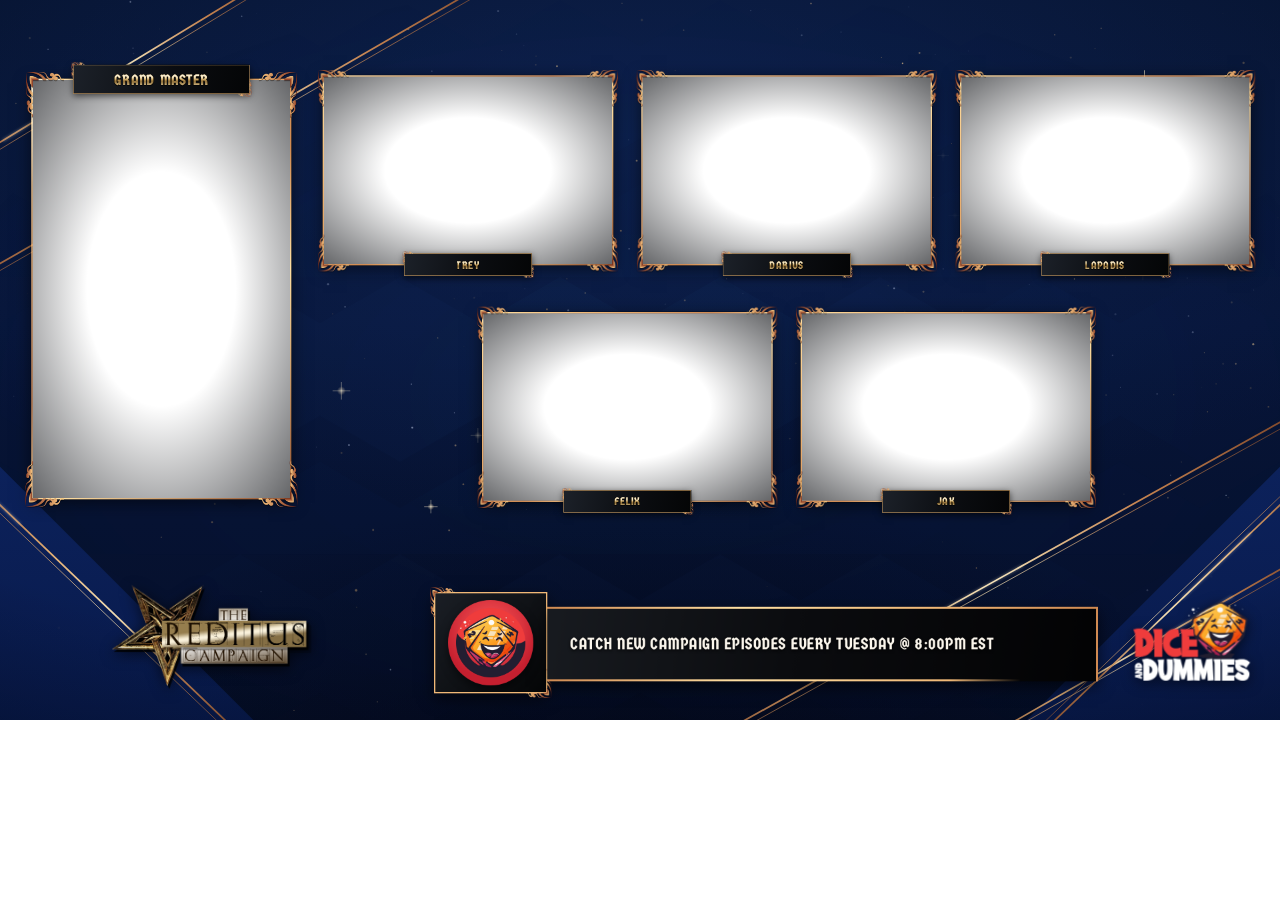
==== index.html @ fd45e717 "Add the Reditus live browser overlay All six stream screens (main, spotlight, battle map, GM, intro," ====
<!doctype html>
<html lang="en">
<head>
<meta charset="utf-8">
<title>Reditus Overlay</title>
<link rel="stylesheet" href="css/overlay.css">
</head>
<body>
<div id="stage"></div>
<script src="js/overlay.js"></script>
</body>
</html>
---- css/overlay.css ----
/* The Reditus Campaign — browser overlay */
@font-face { font-family: "Thailandesa"; src: local("Thailandesa"), url("../fonts/Thailandesa.ttf") format("truetype"), url("../fonts/Thailandesa.otf") format("opentype"); font-display: block; }
@font-face { font-family: "Germania One"; src: url("../fonts/germania-one-latin-400-normal.woff2") format("woff2"); font-display: block; }
@font-face { font-family: "Arimo"; src: url("../fonts/arimo-latin-400-normal.woff2") format("woff2"); font-weight: 400; }
@font-face { font-family: "Arimo"; src: url("../fonts/arimo-latin-700-normal.woff2") format("woff2"); font-weight: 700; }
@font-face { font-family: "Arimo"; src: url("../fonts/arimo-latin-700-italic.woff2") format("woff2"); font-weight: 700; font-style: italic; }

:root {
  --display: "Thailandesa", "Germania One", "Arimo", sans-serif;
  --gold-hi: #ffe0a3;
  --gold: #f0b877;
  --gold-mid: #d08a52;
  --gold-lo: #8e4d2c;
  --navy-0: #030a1f;
  --navy-1: #071433;
  --navy-2: #0d2152;
  --plate-a: #1c2129;
  --plate-b: #040506;
}

html, body { margin: 0; padding: 0; background: transparent; overflow: hidden; }
body { width: 100vw; height: 100vh; }

#stage {
  position: absolute; left: 0; top: 0;
  width: 1920px; height: 1080px;
  transform-origin: 0 0;
  overflow: hidden;
  font-family: var(--display);
  color: #fff;
}
.abs { position: absolute; }

/* ---------------- Background (everything outside the camera cutouts) ---------------- */
#bg { position: absolute; inset: 0; overflow: hidden; }
#bg .base {
  position: absolute; inset: 0;
  background:
    radial-gradient(120% 90% at 50% 18%, rgba(18, 42, 98, .55) 0%, rgba(8, 22, 58, .0) 60%),
    radial-gradient(70% 60% at 50% 110%, rgba(3, 8, 24, .9) 0%, rgba(3, 8, 24, 0) 70%),
    linear-gradient(180deg, #06132f 0%, #071538 45%, #050f2a 100%);
}
#bg .vignette {
  position: absolute; inset: 0;
  background: radial-gradient(130% 100% at 50% 40%, rgba(0,0,0,0) 55%, rgba(0, 3, 12, .65) 100%);
}
#bg svg, #bg canvas { position: absolute; left: 0; top: 0; width: 1920px; height: 1080px; }

/* ---------------- Frames ---------------- */
.frame { position: absolute; pointer-events: none; }
.frame .edge {
  position: absolute; inset: 0;
  border-style: solid; border-color: transparent;
  border-image: linear-gradient(135deg, var(--gold-hi) 0%, var(--gold) 22%, var(--gold-mid) 48%, var(--gold-hi) 66%, var(--gold-lo) 100%) 1;
  box-shadow: 0 0 0 1px rgba(0,0,0,.35), 0 6px 24px rgba(0,0,0,.55);
}
.frame .vig { position: absolute; }
.frame .art { position: absolute; background-size: cover; background-position: center 30%; }
.frame .corner { position: absolute; background-repeat: no-repeat; background-size: 100% 100%; filter: drop-shadow(0 1px 1px rgba(0,0,0,.6)); }
.frame .corner.tl { background-image: url("../assets/flourish-tl.png"); }
.frame .corner.tr { background-image: url("../assets/flourish-tl.png"); transform: scaleX(-1); }
.frame .corner.br { background-image: url("../assets/flourish-br.png"); }
.frame .corner.bl { background-image: url("../assets/flourish-br.png"); transform: scaleX(-1); }

/* light sweep that travels round the frame edge now and then */
.frame .shine {
  position: absolute; inset: 0; overflow: hidden;
  -webkit-mask: linear-gradient(#000 0 0) content-box exclude, linear-gradient(#000 0 0);
          mask: linear-gradient(#000 0 0) content-box exclude, linear-gradient(#000 0 0);
}
.frame .shine::after {
  content: ""; position: absolute; top: -50%; left: -60%; width: 40%; height: 200%;
  background: linear-gradient(90deg, rgba(255,255,255,0) 0%, rgba(255,248,225,.95) 50%, rgba(255,255,255,0) 100%);
  transform: rotate(25deg);
  animation: sweep var(--sweep-dur, 14s) var(--sweep-delay, 0s) infinite ease-in-out;
}
@keyframes sweep { 0% { left: -60%; } 18% { left: 130%; } 100% { left: 130%; } }

/* ---------------- Nameplates ---------------- */
.np {
  position: absolute; display: flex; align-items: center; justify-content: center;
  background: linear-gradient(100deg, var(--plate-a) 0%, #0b0d11 55%, var(--plate-b) 100%);
  box-shadow: inset 0 0 0 1px rgba(193, 150, 92, .85), 0 3px 10px rgba(0,0,0,.6);
  white-space: nowrap;
}
.np .corner { position: absolute; background-repeat: no-repeat; background-size: 100% 100%; }
.np .corner.tl { background-image: url("../assets/flourish-tl.png"); }
.np .corner.br { background-image: url("../assets/flourish-br.png"); }
.gold-text {
  background: linear-gradient(180deg, #fffaf0 0%, #f6e6bf 38%, #c9a35e 52%, #8b6a35 62%, #e8d4a2 100%);
  -webkit-background-clip: text; background-clip: text; color: transparent;
  filter: drop-shadow(0 0 .6px #3b2a0c) drop-shadow(0 0 .6px #3b2a0c) drop-shadow(0 1px 1px rgba(0,0,0,.8));
}
.np .label { font-family: var(--display); letter-spacing: .04em; line-height: 1; padding-top: .06em; }

/* ---------------- Logos ---------------- */
.logo { position: absolute; background-size: contain; background-repeat: no-repeat; background-position: center; }
.logo.reditus { background-image: url("../assets/logos/reditus-horizontal.png"); filter: drop-shadow(0 4px 10px rgba(0,0,0,.6)); }
.logo.dd { background-image: url("../assets/logos/dice-dummies.png"); filter: drop-shadow(0 4px 10px rgba(0,0,0,.6)); }
.logo.float { animation: floaty 7s ease-in-out infinite; }
@keyframes floaty { 0%,100% { transform: translateY(0); } 50% { transform: translateY(-5px); } }

/* ---------------- Ticker ---------------- */
#ticker { position: absolute; left: 645px; top: 878px; width: 1003px; height: 170px; }
#ticker .bar {
  position: absolute; left: 176px; top: 32px; width: 826px; height: 112px; overflow: hidden;
  background: linear-gradient(100deg, #181b20 0%, #0b0c0f 45%, #030304 100%);
  box-shadow: 0 8px 22px rgba(0,0,0,.6);
}
#ticker .bar::before { /* gold top rule + right edge */
  content: ""; position: absolute; inset: 0;
  border-top: 3px solid; border-right: 3px solid;
  border-image: linear-gradient(90deg, var(--gold-mid), var(--gold-hi) 35%, var(--gold) 70%, var(--gold-mid)) 1;
  pointer-events: none; z-index: 3;
}
#ticker .bar::after { /* bottom underline that fades out before the end, like the original */
  content: ""; position: absolute; left: 0; bottom: 0; height: 3px; width: 86%;
  background: linear-gradient(90deg, var(--gold-mid), var(--gold-hi) 40%, var(--gold) 85%, rgba(240,184,119,0));
  z-index: 3;
}
#ticker .bar .gleam {
  position: absolute; top: 0; left: -30%; width: 22%; height: 100%; z-index: 2; pointer-events: none;
  background: linear-gradient(100deg, rgba(255,255,255,0) 0%, rgba(255,236,190,.16) 50%, rgba(255,255,255,0) 100%);
  opacity: 0;
}
#ticker .bar .gleam.go { animation: gleam 1.1s ease-out; }
@keyframes gleam { 0% { left: -30%; opacity: 1; } 100% { left: 120%; opacity: 1; } }

#ticker .box {
  position: absolute; left: 6px; top: 10px; width: 170px; height: 152px; overflow: visible;
  background: linear-gradient(135deg, #1b1f26 0%, #050607 100%);
  box-shadow: inset 0 0 0 2px var(--gold), 0 8px 22px rgba(0,0,0,.6);
  perspective: 600px;
}
#ticker .box .corner { position: absolute; background-repeat: no-repeat; background-size: 100% 100%; z-index: 4; }
#ticker .box .corner.tl { background-image: url("../assets/flourish-tl.png"); }
#ticker .box .corner.br { background-image: url("../assets/flourish-br.png"); }
#ticker .box .face { position: absolute; inset: 2px; overflow: hidden; }

.slide { position: absolute; inset: 0; display: flex; align-items: center; }
.slide.enter { animation: slideIn .7s cubic-bezier(.2,.8,.2,1) both; }
.slide.leave { animation: slideOut .5s cubic-bezier(.6,0,.8,.2) both; }
@keyframes slideIn  { from { transform: translateY(70%); opacity: 0; filter: blur(3px); } to { transform: none; opacity: 1; filter: none; } }
@keyframes slideOut { from { transform: none; opacity: 1; } to { transform: translateY(-60%); opacity: 0; filter: blur(3px); } }
.face .slide.enter { animation: flipIn .7s cubic-bezier(.2,.8,.2,1) both; }
.face .slide.leave { animation: flipOut .45s ease-in both; }
@keyframes flipIn  { from { transform: rotateY(-90deg); opacity: 0; } to { transform: none; opacity: 1; } }
@keyframes flipOut { from { transform: none; opacity: 1; } to { transform: rotateY(90deg); opacity: 0; } }

.cta-text {
  padding: 0 34px; font-size: 27px; line-height: 1.15; letter-spacing: .02em; color: #fbf6ec;
  text-shadow: 0 2px 4px rgba(0,0,0,.8); white-space: nowrap;
}
.cta-icon { position: absolute; left: 50%; top: 50%; width: 128px; height: 128px; margin: -64px 0 0 -64px; border-radius: 50%; display: flex; align-items: center; justify-content: center; box-shadow: 0 6px 14px rgba(0,0,0,.5); }
.cta-icon svg { width: 58%; height: 58%; filter: drop-shadow(0 2px 2px rgba(0,0,0,.25)); }
.cta-icon.img { border-radius: 0; box-shadow: none; background-size: contain; background-repeat: no-repeat; background-position: center; }
.cta-icon.emblem { background: radial-gradient(circle at 50% 35%, #ff5b5b, #c51f2f 70%); overflow: hidden; }
.cta-icon.emblem i { position: absolute; inset: 9%; background: url("../assets/logos/dd-emblem.png") center/contain no-repeat; }

.portrait { position: absolute; inset: 0; background-size: cover; background-position: center 25%; }
.portrait::after { content: ""; position: absolute; inset: 0; background: radial-gradient(120% 90% at 50% 30%, rgba(0,0,0,0) 55%, rgba(0,0,0,.55) 100%); }

.badges { position: absolute; left: -12px; bottom: -16px; display: flex; gap: 2px; z-index: 5; }
.badge { position: relative; width: 62px; height: 66px; }
.badge svg { position: absolute; inset: 0; width: 100%; height: 100%; }
.badge b { position: absolute; inset: 0; display: flex; align-items: center; justify-content: center; font-weight: normal; font-size: 30px; color: #fff; padding-top: 4px;
  text-shadow: 0 0 2px rgba(0,0,0,.9), 0 2px 3px rgba(0,0,0,.6); -webkit-text-stroke: 1.2px rgba(10, 20, 60, .85); paint-order: stroke fill; }
.badge.hp b { -webkit-text-stroke-color: rgba(90, 0, 0, .85); }

.char { justify-content: space-between; padding: 0 22px 0 26px; width: 100%; box-sizing: border-box; }
.char .who { display: flex; flex-direction: column; align-items: center; min-width: 290px; max-width: 330px; }
.char .who .nm { font-size: 34px; line-height: 1.02; color: #fff; text-shadow: 0 2px 4px rgba(0,0,0,.8); white-space: nowrap; }
.char .who .sub { font-size: 21px; color: #c9a86a; margin-top: 4px; white-space: nowrap; letter-spacing: .02em; }
.dice { display: flex; gap: 12px; }
.die { display: flex; flex-direction: column; align-items: center; width: 64px; }
.die .g { position: relative; width: 64px; height: 64px; }
.die .g svg { position: absolute; inset: 0; width: 100%; height: 100%; overflow: visible; }
.die .g b { position: absolute; inset: 0; display: flex; align-items: center; justify-content: center; font-weight: normal; font-size: 31px; padding-top: 3px; color: #fff;
  text-shadow: 0 0 6px rgba(120, 200, 255, .9), 0 1px 2px rgba(0,0,0,.9); -webkit-text-stroke: 1px rgba(6, 22, 90, .9); paint-order: stroke fill; }
.die .g.tri b { padding-top: 14px; font-size: 27px; }
.die .lb { font-size: 17px; color: #c9a86a; margin-top: 3px; letter-spacing: .04em; }

/* ---------------- Intro ---------------- */
.intro-logo { position: absolute; left: 50%; top: 50%; width: 760px; height: 700px; margin: -390px 0 0 -380px; background: url("../assets/logos/reditus-stacked.png") center/contain no-repeat; filter: drop-shadow(0 18px 40px rgba(0,0,0,.65)); animation: breathe 9s ease-in-out infinite; }
.intro-logo::after { content: ""; position: absolute; inset: 0; -webkit-mask: url("../assets/logos/reditus-stacked.png") center/contain no-repeat; mask: url("../assets/logos/reditus-stacked.png") center/contain no-repeat;
  background: linear-gradient(110deg, rgba(255,255,255,0) 40%, rgba(255,250,230,.55) 50%, rgba(255,255,255,0) 60%) no-repeat; background-size: 300% 100%; animation: logoShine 7s ease-in-out infinite; }
@keyframes logoShine { 0% { background-position: 120% 0; } 35%,100% { background-position: -20% 0; } }
@keyframes breathe { 0%,100% { transform: scale(1); } 50% { transform: scale(1.015); } }
.intro-ep { position: absolute; left: 62px; bottom: 56px; font-family: var(--display); font-size: 46px; letter-spacing: .08em; color: #f4f1ea; text-shadow: 0 3px 10px rgba(0,0,0,.8); }
.intro-sub { position: absolute; left: 0; right: 0; bottom: 120px; text-align: center; font-size: 30px; letter-spacing: .12em; }

/* ---------------- Guides (setup helper for the DM) ---------------- */
.guide { position: absolute; outline: 3px dashed #34f5ff; outline-offset: -3px; background: rgba(52, 245, 255, .10); display: flex; flex-direction: column; align-items: center; justify-content: center; font-family: Arimo, sans-serif; color: #fff; text-shadow: 0 1px 3px #000, 0 0 2px #000; z-index: 50; }
.guide .t { font-weight: 700; font-size: 26px; letter-spacing: .04em; }
.guide .c { font-size: 18px; margin-top: 6px; opacity: .95; }
.guide.small .t { font-size: 16px; } .guide.small .c { font-size: 13px; }
.guide-banner { position: absolute; left: 50%; top: 8px; transform: translateX(-50%); z-index: 60; background: rgba(0,0,0,.8); color: #34f5ff; font: 700 18px Arimo, sans-serif; padding: 8px 16px; border: 1px solid #34f5ff; white-space: nowrap; }

/* fake cams for ?preview */
.fakecam { position: absolute; background-size: cover; background-position: center 30%; }
.fakecam.map { background: repeating-linear-gradient(45deg, #2b2f26 0 40px, #33382c 40px 80px); }
.fakecam.map::after { content: "BATTLE MAP"; position: absolute; inset: 0; display: flex; align-items: center; justify-content: center; font: 700 48px Arimo; color: rgba(255,255,255,.25); }

/* fallback font (until Thailandesa.ttf is dropped into /fonts) reads closer to the original in capitals */
#stage.no-thai .np .label, #stage.no-thai .cta-text, #stage.no-thai .char .nm, #stage.no-thai .char .sub, #stage.no-thai .die .lb { text-transform: uppercase; }
#stage.no-thai .cta-text { font-size: 25px; }

/* ---------------- Ticker unit (box + bar travel together) ---------------- */
#ticker { overflow: visible; }
#ticker .unit { position: absolute; inset: 0; will-change: transform, opacity; }

/* ---------------- Break screen: collage + plucked photo ---------------- */
.brk-bg { position: absolute; inset: -40px; background-size: cover; background-position: center; filter: blur(6px) brightness(.45) saturate(1.1); }
.brk-scene { position: absolute; inset: 0; perspective: 1600px; perspective-origin: 50% 50%; overflow: hidden; }
.brk-world { position: absolute; inset: 0; transform-style: preserve-3d; will-change: transform; }
.brk-tile { position: absolute; left: 0; top: 0; transform-origin: 50% 50%; transform-style: preserve-3d; transition: transform 1.6s cubic-bezier(.25,.8,.25,1), filter 1.6s ease; will-change: transform; filter: brightness(.8) saturate(.92); }
.brk-float { position: absolute; inset: 0; transform-style: preserve-3d; animation: brkIdle 12s ease-in-out infinite; }
@keyframes brkIdle {
  0%, 100% { transform: translate3d(0, 0, 0) rotateZ(0deg); }
  33% { transform: translate3d(8px, -14px, 30px) rotateZ(.7deg); }
  66% { transform: translate3d(-10px, 6px, -20px) rotateZ(-.6deg); }
}
.brk-photo {
  position: absolute; inset: 0; background-size: cover; background-position: center 30%; background-color: #0b1530;
  box-shadow: 0 0 0 5px #f3ead6, 0 0 0 6px rgba(120, 90, 40, .55), 0 14px 30px rgba(0,0,0,.6);
  transition: box-shadow 1.6s ease; backface-visibility: hidden;
}
.brk-tile.lifted { filter: none; }
.brk-tile.lifted .brk-photo { box-shadow: 0 0 0 4px #f3ead6, 0 0 0 5px rgba(233, 185, 121, .9), 0 30px 70px rgba(0,0,0,.8), 0 0 60px rgba(255, 214, 150, .18); }
.brk-dim { position: absolute; left: -50%; top: -50%; width: 200%; height: 200%; transform: translateZ(260px); pointer-events: none;
  background: radial-gradient(40% 40% at 50% 50%, rgba(3,8,24,.2), rgba(3,8,24,.72)); opacity: 0; transition: opacity 1.6s ease; }
.brk-dim.on { opacity: 1; }
.brk-banner { position: absolute; left: 90px; top: 870px; width: 760px; height: 110px; z-index: 200; filter: drop-shadow(0 10px 18px rgba(0,0,0,.7)); animation: floaty 7s ease-in-out infinite; }
.brk-banner svg { position: absolute; inset: 0; width: 100%; height: 100%; }
.brk-banner span { position: absolute; left: 88px; right: 88px; top: 28px; height: 54px; display: flex; align-items: center; justify-content: center;
  font-family: var(--display); font-size: 40px; color: #2b1a05; letter-spacing: .04em; text-shadow: 0 1px 0 rgba(255,240,200,.6); white-space: nowrap; }
#stage.no-thai .brk-banner span { text-transform: uppercase; }
@media (prefers-reduced-motion: reduce) { .brk-tile { transition-duration: .01s; } .brk-float { animation: none; } }

/* nameplate under the plucked photo (lives inside the photo's 3D layer, counter-scaled by --inv) */
.brk-plate {
  position: absolute; left: 50%; top: 100%; z-index: 5; width: max-content; min-width: 300px; max-width: 760px;
  padding: 12px 40px 13px; text-align: center; box-sizing: border-box;
  transform-origin: 50% 0; transform: translate(-50%, 0) scale(var(--inv)) translateY(46px); opacity: 0;
  transition: opacity .7s ease, transform .9s cubic-bezier(.2,.8,.2,1);
  background: linear-gradient(100deg, var(--plate-a) 0%, #0b0d11 55%, var(--plate-b) 100%);
  box-shadow: inset 0 0 0 1.5px rgba(214, 166, 100, .95), 0 12px 30px rgba(0,0,0,.7);
}
.brk-plate.on { opacity: 1; transform: translate(-50%, 0) scale(var(--inv)) translateY(26px); }
.brk-plate .corner { position: absolute; background-repeat: no-repeat; background-size: 100% 100%; }
.brk-plate .corner.tl { background-image: url("../assets/flourish-tl.png"); }
.brk-plate .corner.br { background-image: url("../assets/flourish-br.png"); }
.brk-plate .pt { font-family: var(--display); font-size: 46px; line-height: 1.05; letter-spacing: .04em; white-space: nowrap; }
.brk-plate .ps { font-family: Arimo, sans-serif; font-style: italic; font-weight: 400; font-size: 20px; color: #e6dcc4; margin-top: 6px; line-height: 1.3; max-width: 680px; white-space: normal; }
#stage.no-thai .brk-plate .pt { text-transform: uppercase; }
.brk-world { transition: opacity 2s ease; }
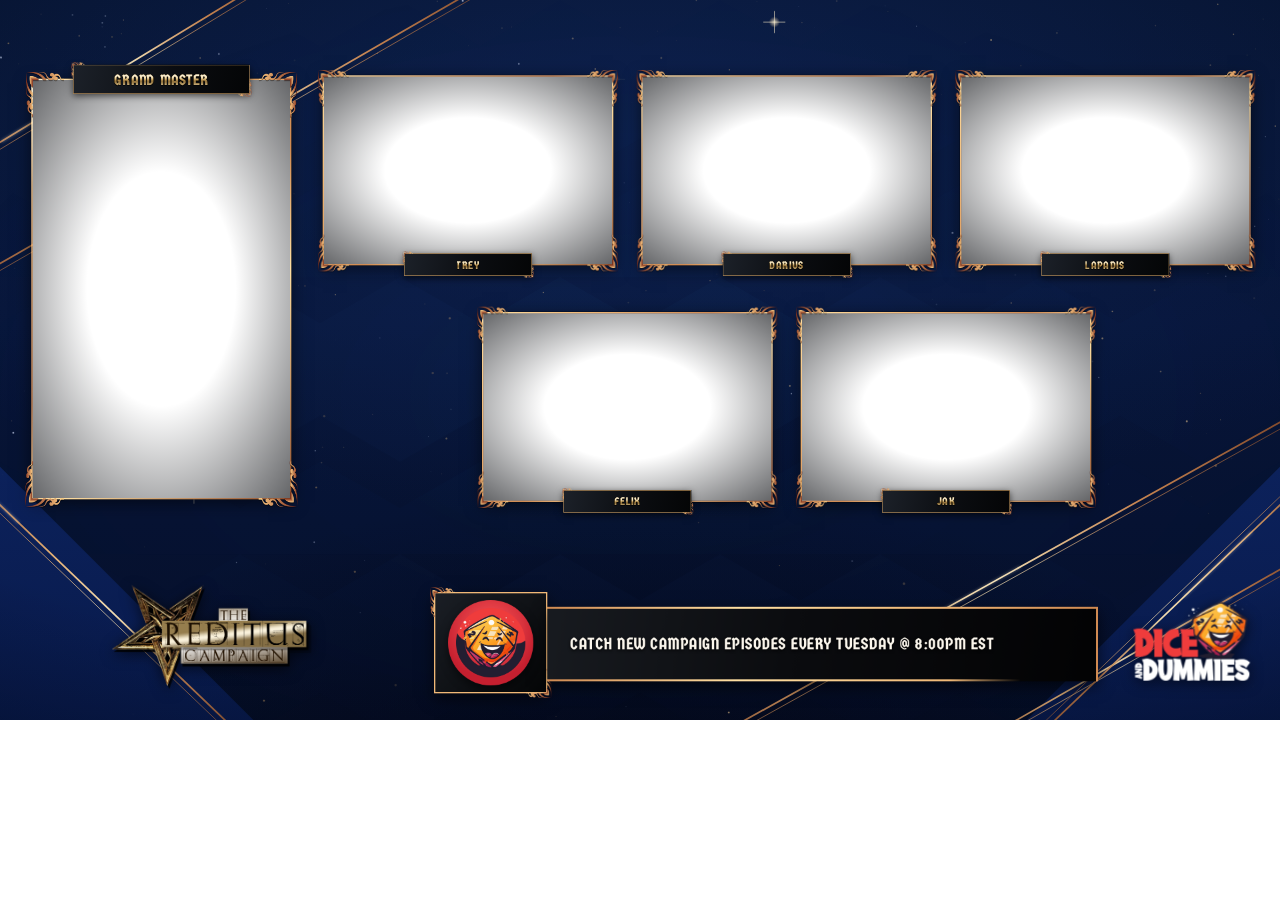
==== commit caebbc66: "Always load the newest overlay code index.html adds a timestamp to the CSS and JS links, and the con" ====
--- a/index.html
+++ b/index.html
@@ -3,10 +3,14 @@
 <head>
 <meta charset="utf-8">
 <title>Reditus Overlay</title>
-<link rel="stylesheet" href="css/overlay.css">
+<script>
+  // always load the newest code (GitHub Pages lets browsers cache files for 10 minutes)
+  var V = Date.now();
+  document.write('<link rel="stylesheet" href="css/overlay.css?v=' + V + '">');
+</script>
 </head>
 <body>
 <div id="stage"></div>
-<script src="js/overlay.js"></script>
+<script>document.write('<script src="js/overlay.js?v=' + V + '"><\/script>');</script>
 </body>
 </html>
--- a/css/overlay.css
+++ b/css/overlay.css
@@ -254,3 +254,17 @@
 .brk-plate .ps { font-family: Arimo, sans-serif; font-style: italic; font-weight: 400; font-size: 20px; color: #e6dcc4; margin-top: 6px; line-height: 1.3; max-width: 680px; white-space: normal; }
 #stage.no-thai .brk-plate .pt { text-transform: uppercase; }
 .brk-world { transition: opacity 2s ease; }
+
+/* animated stat-card portrait (crops the waist-up loop to head and shoulders) */
+.portrait.vid { overflow: hidden; }
+.portrait.vid video { position: absolute; left: 50%; top: 0; height: 100%; transform-origin: 50% 8%;
+  transform: translateX(-50%) scale(1.75); transition: transform 2.4s cubic-bezier(.33,.0,.2,1), filter 1.6s ease; }
+.portrait.vid.intro video { transform: translateX(-50%) scale(1); filter: brightness(1.25) saturate(1.1); transition: none; }
+.portrait.vid .sweep { position: absolute; inset: 0; z-index: 2; pointer-events: none; overflow: hidden; }
+.portrait.vid .sweep::before { content: ""; position: absolute; top: -20%; left: -80%; width: 55%; height: 140%; transform: rotate(18deg);
+  background: linear-gradient(90deg, rgba(255,230,170,0), rgba(255,236,190,.55), rgba(255,230,170,0)); animation: cardSweep 1.6s .75s ease-out both; }
+@keyframes cardSweep { from { left: -80%; } to { left: 150%; } }
+.portrait.vid::after { z-index: 3; }
+
+/* bottom OBS layer */
+.under-slot { position: absolute; object-fit: cover; object-position: center 30%; background: #050c22; }
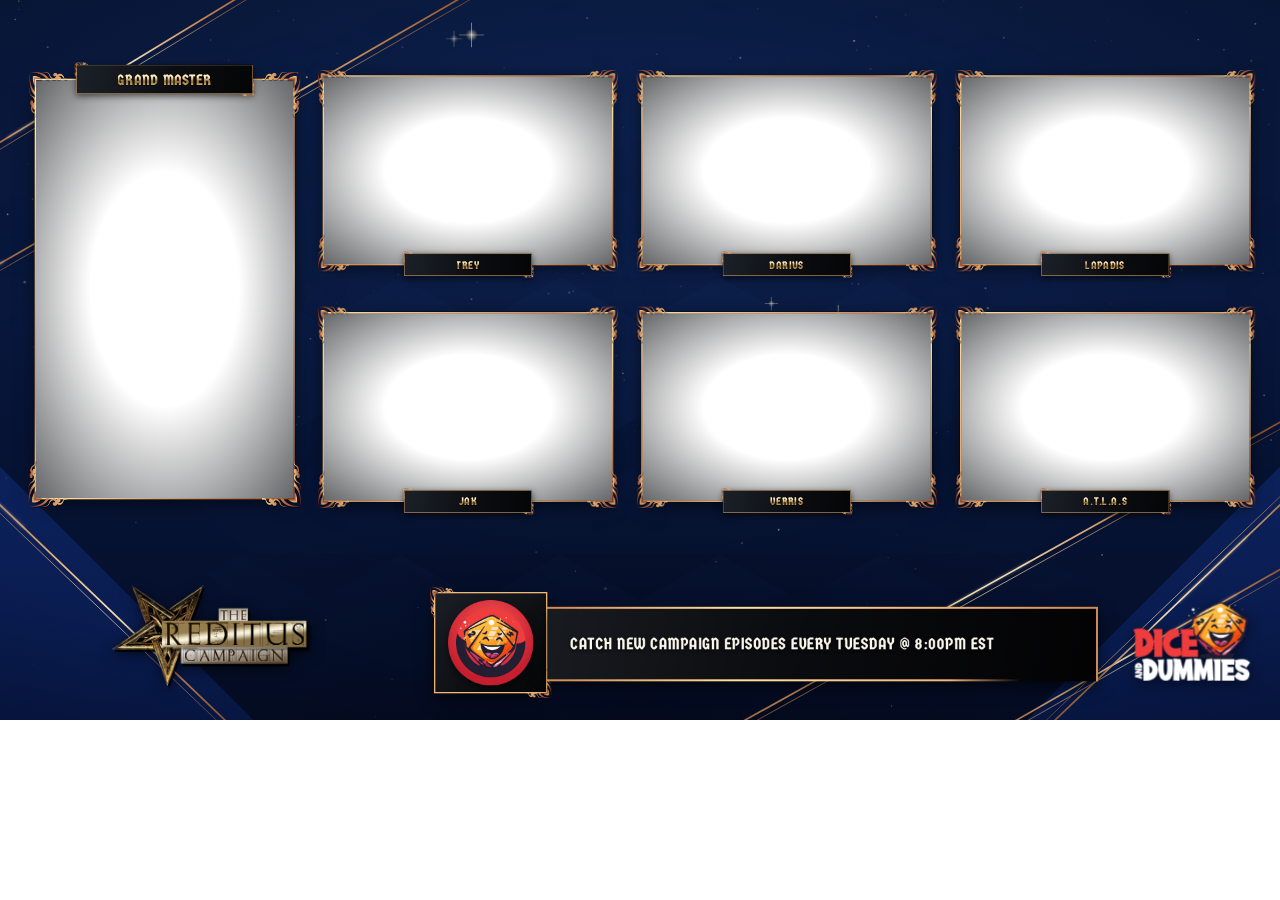
==== commit 4fa90c0c: "Condition markers + frame effects (sampler screen: ?scene=sampler) Co-Authored-By: Claude Opus 5.5 <" ====
--- a/index.html
+++ b/index.html
@@ -7,10 +7,12 @@
   // always load the newest code (GitHub Pages lets browsers cache files for 10 minutes)
   var V = Date.now();
   document.write('<link rel="stylesheet" href="css/overlay.css?v=' + V + '">');
+  document.write('<link rel="stylesheet" href="css/conditions.css?v=' + V + '">');
 </script>
 </head>
 <body>
 <div id="stage"></div>
+<script>document.write('<script src="js/conditions.js?v=' + V + '"><\/script>');</script>
 <script>document.write('<script src="js/overlay.js?v=' + V + '"><\/script>');</script>
 </body>
 </html>
--- a/css/overlay.css
+++ b/css/overlay.css
@@ -47,7 +47,7 @@
 #bg svg, #bg canvas { position: absolute; left: 0; top: 0; width: 1920px; height: 1080px; }
 
 /* ---------------- Frames ---------------- */
-.frame { position: absolute; pointer-events: none; }
+.frame { position: absolute; pointer-events: none; isolation: isolate; }
 .frame .edge {
   position: absolute; inset: 0;
   border-style: solid; border-color: transparent;
@@ -160,10 +160,10 @@
 .portrait { position: absolute; inset: 0; background-size: cover; background-position: center 25%; }
 .portrait::after { content: ""; position: absolute; inset: 0; background: radial-gradient(120% 90% at 50% 30%, rgba(0,0,0,0) 55%, rgba(0,0,0,.55) 100%); }
 
-.badges { position: absolute; left: -12px; bottom: -16px; display: flex; gap: 2px; z-index: 5; }
-.badge { position: relative; width: 62px; height: 66px; }
+.badges { position: absolute; left: -10px; bottom: -13px; display: flex; gap: 2px; z-index: 5; }
+.badge { position: relative; width: 50px; height: 53px; }
 .badge svg { position: absolute; inset: 0; width: 100%; height: 100%; }
-.badge b { position: absolute; inset: 0; display: flex; align-items: center; justify-content: center; font-weight: normal; font-size: 30px; color: #fff; padding-top: 4px;
+.badge b { position: absolute; inset: 0; display: flex; align-items: center; justify-content: center; font-weight: normal; font-size: 24px; color: #fff; padding-top: 3px;
   text-shadow: 0 0 2px rgba(0,0,0,.9), 0 2px 3px rgba(0,0,0,.6); -webkit-text-stroke: 1.2px rgba(10, 20, 60, .85); paint-order: stroke fill; }
 .badge.hp b { -webkit-text-stroke-color: rgba(90, 0, 0, .85); }
 
@@ -268,3 +268,38 @@
 
 /* bottom OBS layer */
 .under-slot { position: absolute; object-fit: cover; object-position: center 30%; background: #050c22; }
+
+/* ---------- live HP bars (D&D Beyond relay) ---------- */
+.hpbar { position: absolute; z-index: 4; transition: opacity .6s; }
+.hpbar.nodata { opacity: 0; }
+.hpbar .trk { position: absolute; inset: 0; border-radius: 3px; overflow: hidden;
+  background: linear-gradient(180deg, #120408, #2a0a10); box-shadow: 0 0 0 1.5px #c9a063, 0 0 0 3px rgba(5, 8, 20, .85), 0 3px 10px rgba(0, 0, 0, .6); }
+.hpbar .trk i { position: absolute; top: 0; bottom: 0; left: 0; }
+.hpbar .lag { background: #f5d7a0; transition: width 1.1s cubic-bezier(.5, 0, .3, 1) .45s; }
+.hpbar .fill { background: linear-gradient(180deg, #ff6b5e 0%, #d4202a 45%, #8e0e17 100%); transition: width .35s ease-out;
+  box-shadow: inset 0 1px 0 rgba(255, 255, 255, .35); }
+.hpbar .tmp { background: linear-gradient(180deg, #9fe6ff, #3a9cd8 60%, #1d5a8a); transition: left .35s, width .35s; }
+.hpbar .num { position: absolute; right: 0; bottom: calc(100% + 3px); font-family: var(--display); font-size: 15px; line-height: 1; color: #fff;
+  letter-spacing: .03em; text-shadow: 0 1px 2px #000, 0 0 6px rgba(0, 0, 0, .9); white-space: nowrap; }
+.hpbar.big .num { font-size: 19px; }
+.hpbar.low .fill { animation: hplow 1.1s ease-in-out infinite; }
+@keyframes hplow { 50% { filter: brightness(1.6) saturate(1.3); } }
+.hpbar.down .trk { box-shadow: 0 0 0 1.5px #777, 0 0 0 3px rgba(5, 8, 20, .85); }
+.hpbar.down .num { color: #bbb; }
+.hpbar.down .num::before { content: "DOWN  "; color: #ff6b5e; }
+.hpbar .ds { position: absolute; left: 0; bottom: calc(100% + 3px); font-size: 12px; letter-spacing: 1px; text-shadow: 0 1px 2px #000; }
+.hpbar .ds .s { color: #8fe08f; margin-right: 6px; } .hpbar .ds .f { color: #ff6b5e; }
+.hpbar.hit { animation: hphit .45s ease-out; }
+@keyframes hphit { 15% { transform: translateX(-4px); } 35% { transform: translateX(4px); } 55% { transform: translateX(-2px); } 75% { transform: translateX(1px); } }
+.hppop { position: absolute; left: 50%; bottom: 100%; transform: translateX(-50%); font-family: var(--display); font-size: 30px; line-height: 1;
+  text-shadow: 0 2px 3px #000, 0 0 10px rgba(0, 0, 0, .8); animation: hppop 1.8s ease-out forwards; pointer-events: none; }
+.hpbar.big .hppop { font-size: 40px; }
+.hppop.dmg { color: #ff5a4f; } .hppop.heal { color: #7fe39a; }
+@keyframes hppop { 0% { opacity: 0; transform: translate(-50%, 10px) scale(.6); } 15% { opacity: 1; transform: translate(-50%, -6px) scale(1.15); }
+  30% { transform: translate(-50%, -10px) scale(1); } 100% { opacity: 0; transform: translate(-50%, -46px); } }
+
+/* still image standing in for a loop video (e.g. a D&D Beyond portrait): slow drift so it doesn't look frozen */
+.under-slot.still { animation: stilldrift 26s ease-in-out infinite alternate; }
+@keyframes stilldrift { 0% { transform: scale(1.02); background-position: 50% 28%; } 100% { transform: scale(1.09); background-position: 50% 34%; } }
+.frame .art.still { animation: stillpan 26s ease-in-out infinite alternate; }
+@keyframes stillpan { 0% { background-position: 50% 24%; } 100% { background-position: 50% 38%; } }
--- a/css/conditions.css
+++ b/css/conditions.css
@@ -0,0 +1,119 @@
+/* ---------- condition markers + frame effects (see js/conditions.js) ----------
+   Everything here is additive: tints/warps on the solid gold frame, or layers drawn over the window edges. */
+.cfx { position: absolute; overflow: hidden; pointer-events: none; z-index: 1; }
+.cfx .csvg { position: absolute; inset: 0; width: 100%; height: 100%; overflow: visible; }
+
+/* markers */
+.cmarks { position: absolute; display: flex; gap: 5px; z-index: 6; }
+.cmark { --cc: #e9b979; position: relative; width: 30px; height: 30px; border-radius: 50%; color: var(--cc);
+  background: radial-gradient(circle at 50% 35%, #182a5c, #070f2a 70%);
+  box-shadow: 0 0 0 1.5px #e9b979, 0 0 0 3px rgba(5, 8, 20, .85), 0 0 10px color-mix(in srgb, var(--cc) 55%, transparent), 0 3px 8px rgba(0, 0, 0, .6);
+  display: grid; place-items: center; animation: cmarkin .6s cubic-bezier(.3, 1.6, .5, 1) both; }
+.cmark svg { width: 64%; height: 64%; filter: drop-shadow(0 0 3px color-mix(in srgb, var(--cc) 70%, transparent)); }
+.cmarks.big .cmark { width: 40px; height: 40px; }
+.cmark .pips { position: absolute; left: 50%; bottom: -7px; transform: translateX(-50%); display: flex; gap: 2px; }
+.cmark .pips b { width: 5px; height: 5px; border-radius: 50%; background: var(--cc); box-shadow: 0 0 0 1px #050c22; }
+@keyframes cmarkin { 0% { transform: scale(0) rotate(-90deg); } 100% { transform: none; } }
+
+/* soft inner edge glow (colour per condition) */
+.cedgeglow { position: absolute; inset: 0; box-shadow: inset 0 0 38px 6px var(--gl, rgba(255, 255, 255, .3)); animation: cglow 2.6s ease-in-out infinite; }
+@keyframes cglow { 50% { box-shadow: inset 0 0 58px 12px var(--gl, rgba(255, 255, 255, .3)); } }
+
+/* BANISHED — the gold frame ripples like a mirage, purple ghost frames drift off it, mist creeps in */
+.frame.cf-banished .edge, .frame.cf-banished .corner { filter: url(#cx-phase) sepia(1) hue-rotate(215deg) saturate(2.2) brightness(1.15) drop-shadow(0 0 6px #b07cff); }
+.frame.cf-banished { --gl: rgba(140, 70, 230, .55); }
+.cghost { position: absolute; inset: 0; border: 2px solid rgba(200, 160, 255, .75); box-shadow: 0 0 12px rgba(170, 110, 255, .6); animation: cghost 3.3s ease-out infinite; pointer-events: none; }
+@keyframes cghost { 0% { transform: translate(0, 0) scale(1); opacity: .9; } 100% { transform: translate(7px, -5px) scale(1.07); opacity: 0; } }
+.cmist { position: absolute; width: 45%; height: 40%; border-radius: 50%; background: radial-gradient(closest-side, rgba(160, 100, 255, .55), rgba(90, 40, 180, 0)); filter: blur(10px); animation: cmist 9s ease-in-out infinite alternate; }
+@keyframes cmist { 0% { transform: translate(-12%, 0) scale(.9); } 100% { transform: translate(14%, -6%) scale(1.15); } }
+
+/* POISONED — sickly green frame, pulsing green edges, bubbles rising */
+.frame.cf-poisoned .edge, .frame.cf-poisoned .corner { filter: sepia(1) hue-rotate(50deg) saturate(3.2) brightness(.95) drop-shadow(0 0 5px #6bd13a); }
+.frame.cf-poisoned { --gl: rgba(90, 210, 50, .5); }
+.cbubble { position: absolute; bottom: -16px; border-radius: 50%; border: 1.5px solid rgba(170, 255, 120, .85); background: radial-gradient(circle at 35% 30%, rgba(220, 255, 200, .7), rgba(90, 200, 40, .25) 60%); animation: cbub linear infinite; }
+@keyframes cbub { 0% { bottom: -16px; transform: translateX(0); opacity: 0; } 10% { opacity: 1; } 50% { transform: translateX(6px); } 85% { opacity: .9; } 100% { bottom: 70%; transform: translateX(-4px); opacity: 0; } }
+
+/* FRIGHTENED — the frame trembles, dark smoke curls in from the corners */
+.frame.cf-frightened .edge, .frame.cf-frightened .corner { filter: brightness(.75) saturate(.7) drop-shadow(0 0 6px #5a2a9a); }
+.frame.cf-frightened .edge, .frame.cf-frightened .corner, .frame.cf-frightened .cmarks { animation: ctremble 1.4s steps(1) infinite; }
+@keyframes ctremble { 0%, 100% { transform: translate(0, 0); } 8% { transform: translate(-2px, 1px); } 12% { transform: translate(2px, -1px); } 16% { transform: translate(-1px, -1px); } 20% { transform: none; }
+  55% { transform: translate(1px, 2px); } 58% { transform: translate(-2px, 0); } 61% { transform: none; } }
+.frame.cf-frightened .corner.tr { animation-name: ctremble-tr; } .frame.cf-frightened .corner.bl { animation-name: ctremble-bl; }
+@keyframes ctremble-tr { 0%, 100% { transform: scaleX(-1); } 8% { transform: scaleX(-1) translate(-2px, 1px); } 12% { transform: scaleX(-1) translate(2px, -1px); } 20% { transform: scaleX(-1); } }
+@keyframes ctremble-bl { 0%, 100% { transform: scaleX(-1); } 55% { transform: scaleX(-1) translate(1px, 2px); } 58% { transform: scaleX(-1) translate(-2px, 0); } 61% { transform: scaleX(-1); } }
+.ctendril { position: absolute; width: 62%; height: 70%; background: radial-gradient(closest-side, rgba(12, 0, 26, .92), rgba(40, 10, 70, .5) 55%, rgba(0, 0, 0, 0)); filter: url(#cx-smoke) blur(2px); animation: ctendril 6.8s ease-in-out infinite; }
+.ctendril.tl { left: -30%; top: -34%; } .ctendril.tr { right: -30%; top: -34%; } .ctendril.bl { left: -30%; bottom: -34%; } .ctendril.br { right: -30%; bottom: -34%; }
+@keyframes ctendril { 0%, 100% { transform: scale(.85); } 50% { transform: scale(1.12); } }
+
+/* CHARMED — rose frame, soft pink glow, hearts drifting up the sides */
+.frame.cf-charmed .edge, .frame.cf-charmed .corner { filter: sepia(1) hue-rotate(290deg) saturate(2.6) brightness(1.1) drop-shadow(0 0 6px #ff6fb4); }
+.frame.cf-charmed { --gl: rgba(255, 110, 180, .45); }
+.cheart { position: absolute; bottom: -26px; color: #ff8cc6; filter: drop-shadow(0 0 4px rgba(255, 120, 190, .9)); animation: cheart ease-in-out infinite; }
+.cheart svg { width: 100%; height: 100%; }
+@keyframes cheart { 0% { bottom: -26px; transform: translateX(0) scale(.6); opacity: 0; } 15% { opacity: 1; } 50% { transform: translateX(8px) scale(1); } 100% { bottom: 90%; transform: translateX(-6px) scale(.8); opacity: 0; } }
+
+/* STUNNED / PARALYZED — electric crackle around the frame (+ circling stars for stunned) */
+.czap { position: absolute; left: -8px; top: -8px; right: -8px; bottom: -8px; pointer-events: none; z-index: 5; }
+.czap .csvg { position: absolute; inset: 0; width: 100%; height: 100%; filter: url(#cx-zap) drop-shadow(0 0 4px var(--zc)) drop-shadow(0 0 10px var(--zc)); }
+.czap rect { stroke-dasharray: 9 4 2 6 14 3; animation: czap 0.9s linear infinite; }
+.czap rect.z2 { stroke-dasharray: 3 11 6 9; animation-duration: .6s; animation-direction: reverse; }
+@keyframes czap { to { stroke-dashoffset: -100; } }
+.frame.cf-stunned .edge, .frame.cf-stunned .corner { filter: brightness(1.25) drop-shadow(0 0 6px #ffe066); }
+.frame.cf-paralyzed .edge, .frame.cf-paralyzed .corner { filter: sepia(1) hue-rotate(160deg) saturate(2) brightness(1.2) drop-shadow(0 0 6px #7fd0ff); }
+.frame.cf-paralyzed { --gl: rgba(130, 210, 255, .4); }
+.corbit { position: absolute; left: 50%; top: 30px; width: 0; height: 0; animation: corbit 2.4s linear infinite; }
+.corbit i { position: absolute; left: -9px; top: -9px; width: 18px; height: 18px; filter: drop-shadow(0 0 4px #ffe066); }
+.corbit i svg { width: 100%; height: 100%; animation: cspin 1.2s linear infinite reverse; }
+@keyframes corbit { to { transform: rotate(360deg); } }
+@keyframes cspin { to { transform: rotate(360deg); } }
+
+/* PETRIFIED — gold turns to grey stone, cracks spread across the corners */
+.frame.cf-petrified .edge, .frame.cf-petrified .corner { filter: grayscale(1) contrast(1.25) brightness(1.05) drop-shadow(0 0 3px #000); }
+.cstone { position: absolute; inset: 0; box-shadow: inset 0 0 0 5px rgba(140, 140, 140, .55), inset 0 0 26px 8px rgba(60, 60, 60, .6); }
+.ccrack path { fill: none; stroke: rgba(235, 235, 235, .9); stroke-width: 1.6; stroke-linecap: round; stroke-linejoin: round;
+  filter: drop-shadow(0 0 1.5px #000) drop-shadow(0 1px 0 rgba(0, 0, 0, .8)); stroke-dasharray: 600; stroke-dashoffset: 600; animation: ccrack 2.2s ease-out forwards; }
+@keyframes ccrack { to { stroke-dashoffset: 0; } }
+
+/* RESTRAINED — chains across the corners, tightening; GRAPPLED — vines grow in and sway */
+.cchain ellipse { fill: none; stroke: #c9cbd8; stroke-width: 3.2; filter: drop-shadow(0 2px 2px rgba(0, 0, 0, .85)); }
+.cchain .clinks { animation: ctighten 2.8s ease-in-out infinite; }
+@keyframes ctighten { 0%, 100% { transform: translateX(0); } 50% { transform: translateX(-7px); } }
+.frame.cf-restrained .edge, .frame.cf-restrained .corner { filter: grayscale(.6) brightness(.9); }
+.cvine { fill: none; stroke: #4f9a2e; stroke-width: 5; stroke-linecap: round; filter: drop-shadow(0 2px 2px rgba(0, 0, 0, .8)); stroke-dasharray: 900; stroke-dashoffset: 900; animation: cgrow 2.6s ease-out forwards; }
+.cleaf { fill: #78c94a; stroke: #2f6a18; stroke-width: 1; opacity: 0; animation: cleaf .6s ease-out forwards; filter: drop-shadow(0 1px 1px rgba(0, 0, 0, .7)); }
+.cvines { animation: csway 4s ease-in-out infinite; transform-origin: 0 100%; }
+@keyframes cgrow { to { stroke-dashoffset: 0; } }
+@keyframes cleaf { from { opacity: 0; } to { opacity: 1; } }
+@keyframes csway { 50% { transform: rotate(.8deg); } }
+.frame.cf-grappled .edge, .frame.cf-grappled .corner { filter: sepia(.6) hue-rotate(40deg) saturate(1.6); }
+.cleaf:nth-child(4n) { animation-delay: 1.2s; } .cleaf:nth-child(4n+1) { animation-delay: 1.6s; } .cleaf:nth-child(4n+2) { animation-delay: 2s; } .cleaf:nth-child(4n+3) { animation-delay: 2.3s; }
+
+/* BLINDED — darkness closes in from the edges, centre stays clear */
+.cblind { position: absolute; inset: -10%; background: radial-gradient(ellipse 52% 50% at 50% 48%, rgba(0, 0, 0, 0) 45%, rgba(0, 0, 0, .78) 78%, rgba(0, 0, 0, .95) 100%); animation: cblind 4s ease-in-out infinite; }
+@keyframes cblind { 50% { transform: scale(.94); } }
+.frame.cf-blinded .edge, .frame.cf-blinded .corner { filter: brightness(.6); }
+
+/* INVISIBLE — heat-haze shimmer on a cold, pale frame (still fully solid) */
+.frame.cf-invisible .edge, .frame.cf-invisible .corner { filter: url(#cx-haze) grayscale(.8) brightness(1.5) drop-shadow(0 0 8px rgba(190, 240, 255, .9)); }
+.chaze { position: absolute; inset: 0; box-shadow: inset 0 0 30px 4px rgba(190, 240, 255, .35); background: linear-gradient(110deg, rgba(255, 255, 255, 0) 40%, rgba(220, 250, 255, .14) 50%, rgba(255, 255, 255, 0) 60%); background-size: 260% 100%; animation: chaze 3.5s linear infinite; }
+@keyframes chaze { from { background-position: 130% 0; } to { background-position: -130% 0; } }
+
+/* RAGING — ember-red frame, flames licking up from the bottom */
+.frame.cf-raging .edge, .frame.cf-raging .corner { filter: sepia(1) hue-rotate(-28deg) saturate(4.5) brightness(1.05) drop-shadow(0 0 8px #ff4a1a); animation: crage 1.2s ease-in-out infinite; }
+.frame.cf-raging { --gl: rgba(255, 70, 20, .45); }
+@keyframes crage { 50% { filter: sepia(1) hue-rotate(-28deg) saturate(4.5) brightness(1.3) drop-shadow(0 0 14px #ff5a1a); } }
+.cflames { position: absolute; left: -4%; right: -4%; bottom: -6%; height: 40%; filter: url(#cx-fire) blur(1.5px); }
+.cflames i { position: absolute; bottom: 0; width: 9%; margin-left: -4.5%; border-radius: 50% 50% 20% 20% / 70% 70% 30% 30%;
+  background: linear-gradient(to top, rgba(255, 70, 0, .95), rgba(255, 150, 20, .85) 45%, rgba(255, 230, 120, 0)); transform-origin: 50% 100%; animation: cflame ease-in-out infinite alternate; }
+@keyframes cflame { 0% { transform: scaleY(.75) scaleX(1.05); } 100% { transform: scaleY(1.15) scaleX(.9); } }
+
+/* EXHAUSTION — the frame dulls as the level rises; ash at 3+ */
+.frame.cf-exhaustion .edge, .frame.cf-exhaustion .corner { filter: saturate(calc(1 - var(--ex) * .14)) brightness(calc(1 - var(--ex) * .07)); }
+.cash { position: absolute; inset: 0; box-shadow: inset 0 0 40px 10px rgba(40, 32, 28, .6); }
+
+/* CONCENTRATING — a slow ring of runes in the top-right corner (plays alongside any other effect) */
+.cconc { position: absolute; right: 6px; top: 6px; animation: cspin 24s linear infinite; filter: drop-shadow(0 0 4px rgba(120, 180, 255, .9)); }
+.cconc .csvg { position: static; }
+
+/* the gold frame's own sweep shine sits above the effects */
+.frame .shine { z-index: 4; }
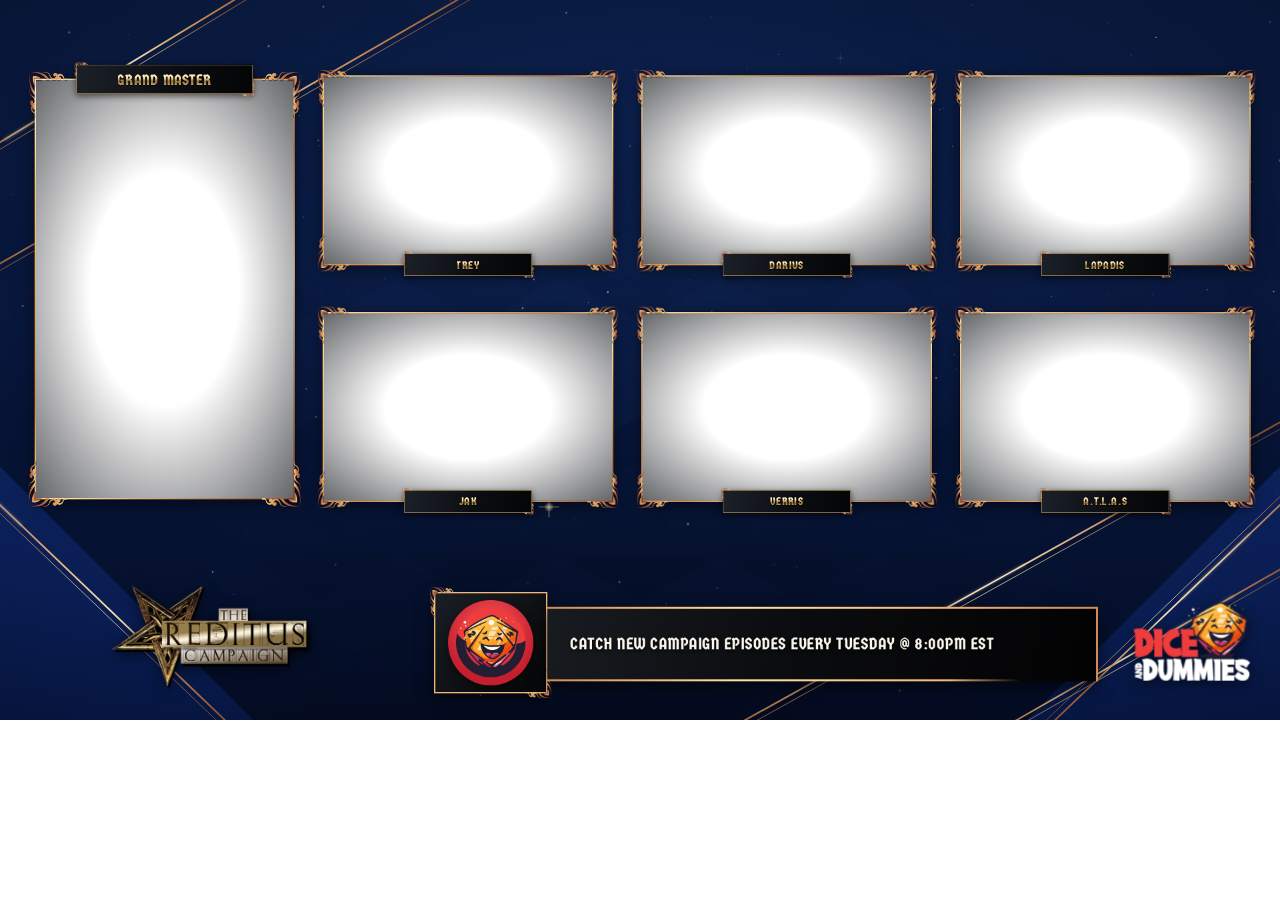
==== commit 0d938de7: "Conversation scene, automatic OBS camera placement (obs-websocket), conversation picker in control p" ====
--- a/index.html
+++ b/index.html
@@ -13,6 +13,7 @@
 <body>
 <div id="stage"></div>
 <script>document.write('<script src="js/conditions.js?v=' + V + '"><\/script>');</script>
+<script>document.write('<script src="js/obs.js?v=' + V + '"><\/script>');</script>
 <script>document.write('<script src="js/overlay.js?v=' + V + '"><\/script>');</script>
 </body>
 </html>
--- a/css/conditions.css
+++ b/css/conditions.css
@@ -5,12 +5,35 @@
 
 /* markers */
 .cmarks { position: absolute; display: flex; gap: 5px; z-index: 6; }
-.cmark { --cc: #e9b979; position: relative; width: 30px; height: 30px; border-radius: 50%; color: var(--cc);
+.cmark { --cc: #e9b979; position: relative; width: 22px; height: 22px; border-radius: 50%; color: var(--cc);
   background: radial-gradient(circle at 50% 35%, #182a5c, #070f2a 70%);
   box-shadow: 0 0 0 1.5px #e9b979, 0 0 0 3px rgba(5, 8, 20, .85), 0 0 10px color-mix(in srgb, var(--cc) 55%, transparent), 0 3px 8px rgba(0, 0, 0, .6);
   display: grid; place-items: center; animation: cmarkin .6s cubic-bezier(.3, 1.6, .5, 1) both; }
 .cmark svg { width: 64%; height: 64%; filter: drop-shadow(0 0 3px color-mix(in srgb, var(--cc) 70%, transparent)); }
-.cmarks.big .cmark { width: 40px; height: 40px; }
+.cmarks.big .cmark { width: 26px; height: 26px; }
+.cmarks { align-items: center; }
+.clead { display: flex; align-items: center; gap: 5px; }
+.clead .cmark { width: 34px; height: 34px; box-shadow: 0 0 0 1.5px #e9b979, 0 0 0 3px rgba(5, 8, 20, .85), 0 0 10px color-mix(in srgb, var(--cc) 60%, transparent), 0 4px 12px rgba(0, 0, 0, .65); }
+.cmarks.big .clead .cmark { width: 45px; height: 45px; }
+.clead .cmark .pips { bottom: -6px; } .clead .cmark .pips b { width: 4px; height: 4px; }
+.crest { display: flex; gap: 4px; margin-left: 2px; }
+/* condition name beside the big icon: dark gold-edged plate so it always reads, with a light touch of the effect */
+.clabel { font-family: "Arimo", "Segoe UI", Arial, sans-serif; font-weight: 700; font-size: 11px; line-height: 1; letter-spacing: .1em; text-transform: uppercase; color: #fff;
+  padding: 5px 8px 4px; background: linear-gradient(180deg, rgba(14, 24, 60, .92), rgba(5, 10, 30, .92)); box-shadow: 0 0 0 1px #e9b979, 0 0 0 2.5px rgba(5, 8, 20, .8), 0 2px 6px rgba(0, 0, 0, .6);
+  text-shadow: 0 0 8px var(--cc), 0 2px 2px #000; white-space: nowrap; animation: clabelin .7s .15s cubic-bezier(.2, 1.2, .4, 1) both; }
+.cmarks.big .clabel { font-size: 15px; padding: 6px 10px 5px; }
+@keyframes clabelin { from { transform: translateX(-14px); clip-path: inset(0 100% 0 0); } to { transform: none; clip-path: inset(0 0 0 0); } }
+.clead.c-banished .clabel { animation: clabelin .7s .15s both, clphase 3.3s 1s ease-in-out infinite; }
+@keyframes clphase { 0%, 100% { text-shadow: 0 0 8px #c39bff, 0 2px 2px #000; } 50% { text-shadow: 0 0 14px #c39bff, 4px -2px 0 rgba(195, 155, 255, .45), -3px 1px 0 rgba(195, 155, 255, .3), 0 2px 2px #000; } }
+.clead.c-frightened .clabel, .clead.c-frightened .cmark { animation: clabelin .7s .15s both, ctremble 1.4s 1s steps(1) infinite; }
+.clead.c-stunned .clabel, .clead.c-paralyzed .clabel { animation: clabelin .7s .15s both, clzap 1.8s 1s steps(1) infinite; }
+@keyframes clzap { 0%, 100% { text-shadow: 0 0 8px var(--cc), 0 2px 2px #000; } 6% { text-shadow: 0 0 18px var(--cc), 0 0 4px #fff, 0 2px 2px #000; } 9% { text-shadow: 0 0 8px var(--cc), 0 2px 2px #000; } 52% { text-shadow: 0 0 20px var(--cc), 0 0 6px #fff, 0 2px 2px #000; } 55% { text-shadow: 0 0 8px var(--cc), 0 2px 2px #000; } }
+.clead.c-poisoned .clabel, .clead.c-charmed .clabel, .clead.c-concentrating .clabel, .clead.c-blinded .clabel { animation: clabelin .7s .15s both, clpulse 2.6s 1s ease-in-out infinite; }
+@keyframes clpulse { 50% { text-shadow: 0 0 16px var(--cc), 0 0 4px var(--cc), 0 2px 2px #000; } }
+.clead.c-raging .clabel { animation: clabelin .7s .15s both, clfire .5s 1s ease-in-out infinite alternate; }
+@keyframes clfire { to { text-shadow: 0 0 14px #ff6a2a, 0 -3px 10px #ffb02a, 0 2px 2px #000; } }
+.clead.c-invisible .clabel { animation: clabelin .7s .15s both, clhaze 4s 1s ease-in-out infinite; }
+@keyframes clhaze { 50% { text-shadow: 0 0 12px #c8f2ff, 2px 0 0 rgba(200, 242, 255, .35), 0 2px 2px #000; } }
 .cmark .pips { position: absolute; left: 50%; bottom: -7px; transform: translateX(-50%); display: flex; gap: 2px; }
 .cmark .pips b { width: 5px; height: 5px; border-radius: 50%; background: var(--cc); box-shadow: 0 0 0 1px #050c22; }
 @keyframes cmarkin { 0% { transform: scale(0) rotate(-90deg); } 100% { transform: none; } }
@@ -32,6 +55,11 @@
 .frame.cf-poisoned { --gl: rgba(90, 210, 50, .5); }
 .cbubble { position: absolute; bottom: -16px; border-radius: 50%; border: 1.5px solid rgba(170, 255, 120, .85); background: radial-gradient(circle at 35% 30%, rgba(220, 255, 200, .7), rgba(90, 200, 40, .25) 60%); animation: cbub linear infinite; }
 @keyframes cbub { 0% { bottom: -16px; transform: translateX(0); opacity: 0; } 10% { opacity: 1; } 50% { transform: translateX(6px); } 85% { opacity: .9; } 100% { bottom: 70%; transform: translateX(-4px); opacity: 0; } }
+
+.cbigbub { position: absolute; bottom: -30%; border-radius: 50%; border: 2.5px solid rgba(190, 255, 140, .9); background: radial-gradient(circle at 34% 28%, rgba(235, 255, 220, .8) 0 10%, rgba(140, 230, 80, .28) 30%, rgba(80, 180, 30, .15) 70%);
+  box-shadow: 0 0 14px rgba(120, 230, 60, .55), inset 0 0 10px rgba(160, 255, 100, .5); opacity: 0; animation: cbigbub 13s ease-in infinite; }
+@keyframes cbigbub { 0% { transform: translate(0, 0) scale(.8); opacity: 0; } 4% { opacity: 1; } 40% { transform: translate(8px, calc(var(--rise) * -1)) scale(1); opacity: 1; }
+  42% { transform: translate(8px, calc(var(--rise) * -1)) scale(1.35); opacity: .7; border-width: 1px; } 44%, 100% { transform: translate(8px, calc(var(--rise) * -1)) scale(1.6); opacity: 0; } }
 
 /* FRIGHTENED — the frame trembles, dark smoke curls in from the corners */
 .frame.cf-frightened .edge, .frame.cf-frightened .corner { filter: brightness(.75) saturate(.7) drop-shadow(0 0 6px #5a2a9a); }
@@ -52,6 +80,10 @@
 .cheart svg { width: 100%; height: 100%; }
 @keyframes cheart { 0% { bottom: -26px; transform: translateX(0) scale(.6); opacity: 0; } 15% { opacity: 1; } 50% { transform: translateX(8px) scale(1); } 100% { bottom: 90%; transform: translateX(-6px) scale(.8); opacity: 0; } }
 
+.cheartpop { position: absolute; color: #ff8cc6; opacity: 0; filter: drop-shadow(0 0 8px rgba(255, 120, 190, .95)); animation: cheartpop 9.5s ease-out infinite; }
+.cheartpop svg { width: 100%; height: 100%; }
+@keyframes cheartpop { 0% { transform: scale(0); opacity: 0; } 4% { transform: scale(1.25); opacity: 1; } 8% { transform: scale(1); opacity: 1; } 22% { transform: translateY(-14px) scale(1.05); opacity: 0; } 100% { opacity: 0; } }
+
 /* STUNNED / PARALYZED — electric crackle around the frame (+ circling stars for stunned) */
 .czap { position: absolute; left: -8px; top: -8px; right: -8px; bottom: -8px; pointer-events: none; z-index: 5; }
 .czap .csvg { position: absolute; inset: 0; width: 100%; height: 100%; filter: url(#cx-zap) drop-shadow(0 0 4px var(--zc)) drop-shadow(0 0 10px var(--zc)); }
@@ -61,59 +93,158 @@
 .frame.cf-stunned .edge, .frame.cf-stunned .corner { filter: brightness(1.25) drop-shadow(0 0 6px #ffe066); }
 .frame.cf-paralyzed .edge, .frame.cf-paralyzed .corner { filter: sepia(1) hue-rotate(160deg) saturate(2) brightness(1.2) drop-shadow(0 0 6px #7fd0ff); }
 .frame.cf-paralyzed { --gl: rgba(130, 210, 255, .4); }
-.corbit { position: absolute; left: 50%; top: 30px; width: 0; height: 0; animation: corbit 2.4s linear infinite; }
-.corbit i { position: absolute; left: -9px; top: -9px; width: 18px; height: 18px; filter: drop-shadow(0 0 4px #ffe066); }
-.corbit i svg { width: 100%; height: 100%; animation: cspin 1.2s linear infinite reverse; }
+.corbit { position: absolute; left: 50%; width: 0; height: 0; animation: corbit 3.7s linear infinite; }
+.corbit i { position: absolute; filter: drop-shadow(0 0 6px #ffe066) drop-shadow(0 2px 2px rgba(0, 0, 0, .7)); }
+.corbit i svg { width: 100%; height: 100%; animation: cspin 1.7s linear infinite reverse; }
 @keyframes corbit { to { transform: rotate(360deg); } }
 @keyframes cspin { to { transform: rotate(360deg); } }
 
 /* PETRIFIED — gold turns to grey stone, cracks spread across the corners */
 .frame.cf-petrified .edge, .frame.cf-petrified .corner { filter: grayscale(1) contrast(1.25) brightness(1.05) drop-shadow(0 0 3px #000); }
 .cstone { position: absolute; inset: 0; box-shadow: inset 0 0 0 5px rgba(140, 140, 140, .55), inset 0 0 26px 8px rgba(60, 60, 60, .6); }
-.ccrack path { fill: none; stroke: rgba(235, 235, 235, .9); stroke-width: 1.6; stroke-linecap: round; stroke-linejoin: round;
-  filter: drop-shadow(0 0 1.5px #000) drop-shadow(0 1px 0 rgba(0, 0, 0, .8)); stroke-dasharray: 600; stroke-dashoffset: 600; animation: ccrack 2.2s ease-out forwards; }
-@keyframes ccrack { to { stroke-dashoffset: 0; } }
+.ccrack path { fill: none; stroke: rgba(240, 240, 240, .95); stroke-width: calc(3px * var(--g, .8) / .8 * .8); stroke-linecap: round; stroke-linejoin: round;
+  filter: drop-shadow(0 0 2px #000) drop-shadow(0 2px 0 rgba(0, 0, 0, .85)); stroke-dasharray: 1 1; stroke-dashoffset: 1; animation: ccrack 22s ease-out infinite; }
+.ccrack path.br { stroke-width: calc(2px * var(--g, .8) / .8 * .8); }
+/* side cracks spread in when petrified starts and stay; seal when it ends. middle cracks come and go on the 28s cycle */
+.ccrack path.cside { animation: cin 1.8s ease-out both; } .ccrack path.cside.br { animation-delay: .9s; }
+.ccrack path.cside.out { animation: csealout 1.3s ease-in both; }
+.ccrack path.cmid { animation: cmidcrack 28s ease-out infinite; } .ccrack path.cmid.br { animation-name: cmidcrackbr; }
+@keyframes cin { from { stroke-dashoffset: 1; } to { stroke-dashoffset: 0; } }
+@keyframes csealout { from { stroke-dashoffset: 0; } to { stroke-dashoffset: -1; } }
+@keyframes cmidcrack { 0% { stroke-dashoffset: 1; } 7% { stroke-dashoffset: 0; } 31% { stroke-dashoffset: 0; } 37%, 100% { stroke-dashoffset: -1; } }
+@keyframes cmidcrackbr { 0%, 4% { stroke-dashoffset: 1; } 9% { stroke-dashoffset: 0; } 31% { stroke-dashoffset: 0; } 36%, 100% { stroke-dashoffset: -1; } }
+/* crack in (2s) → hold → seal up → pause → crack again */
+@keyframes ccrack { 0% { stroke-dashoffset: 1; } 9% { stroke-dashoffset: 0; } 80% { stroke-dashoffset: 0; } 88% { stroke-dashoffset: -1; } 100% { stroke-dashoffset: -1; } }
+@keyframes ccrackbr { 0%, 6% { stroke-dashoffset: 1; } 11% { stroke-dashoffset: 0; } 80% { stroke-dashoffset: 0; } 86% { stroke-dashoffset: -1; } 100% { stroke-dashoffset: -1; } }
 
 /* RESTRAINED — chains across the corners, tightening; GRAPPLED — vines grow in and sway */
-.cchain ellipse { fill: none; stroke: #c9cbd8; stroke-width: 3.2; filter: drop-shadow(0 2px 2px rgba(0, 0, 0, .85)); }
-.cchain .clinks { animation: ctighten 2.8s ease-in-out infinite; }
-@keyframes ctighten { 0%, 100% { transform: translateX(0); } 50% { transform: translateX(-7px); } }
+.cchain ellipse { fill: none; stroke: #cfd1de; filter: drop-shadow(0 calc(3px * var(--g, .8)) calc(3px * var(--g, .8)) rgba(0, 0, 0, .9)); }
+.cchain ellipse:nth-child(odd) { stroke: #b4b7c8; }
+/* side chains: slide in when restrained starts, then stay (straining) until it ends, then slide out */
+.cchain .cside { animation: csidein .9s cubic-bezier(.3, 1.35, .5, 1) both; }
+.cchain .cside.out { animation: csideout 1.1s cubic-bezier(.5, -0.3, .8, .4) both; }
+@keyframes csidein { from { transform: translateX(calc(var(--len) * -1)); } to { transform: none; } }
+@keyframes csideout { from { transform: none; } to { transform: translateX(var(--len)); } }
+.cchain .cside .cjig { animation: cstrain 2.6s ease-in-out .9s infinite; }
+.cchain .cside:nth-of-type(2) .cjig { animation-duration: 3.1s; }
+@keyframes cstrain { 0%, 100% { transform: translate(0, 0); } 20% { transform: translate(-11px, 3px); } 28% { transform: translate(-6px, -2px); } 60% { transform: translate(-13px, -4px); } 70% { transform: translate(-4px, 2px); } }
+/* criss-cross: comes in with the side chains, holds ~8s, slides off to give the camera room (~17s), then slams back */
+.cchain .clinks { transform: translateX(calc(var(--len) * -1)); animation: cchainin 28s cubic-bezier(.3, 1.3, .5, 1) infinite; }
+@keyframes cchainin { 0% { transform: translateX(calc(var(--len) * -1)); } 3.5% { transform: translateX(0); } 4.5% { transform: translateX(-7px); } 5.5% { transform: translateX(0); }
+  18% { transform: translateX(-9px); } 20% { transform: translateX(0); } 31% { transform: translateX(0); } 38%, 100% { transform: translateX(var(--len)); } }
+.cchain .clinks .cjig { animation: cstrain 3.4s ease-in-out infinite; }
+.cexit { z-index: 2; }
 .frame.cf-restrained .edge, .frame.cf-restrained .corner { filter: grayscale(.6) brightness(.9); }
-.cvine { fill: none; stroke: #4f9a2e; stroke-width: 5; stroke-linecap: round; filter: drop-shadow(0 2px 2px rgba(0, 0, 0, .8)); stroke-dasharray: 900; stroke-dashoffset: 900; animation: cgrow 2.6s ease-out forwards; }
-.cleaf { fill: #78c94a; stroke: #2f6a18; stroke-width: 1; opacity: 0; animation: cleaf .6s ease-out forwards; filter: drop-shadow(0 1px 1px rgba(0, 0, 0, .7)); }
+.cvine { fill: none; stroke: #4f9a2e; stroke-width: calc(8px * var(--g, .8)); stroke-linecap: round; filter: drop-shadow(0 2px 3px rgba(0, 0, 0, .85)); stroke-dasharray: 1 1; stroke-dashoffset: 1; animation: cgrow 22s ease-out infinite; }
+.cleaf { fill: #78c94a; stroke: #2f6a18; stroke-width: 1.2; opacity: 0; animation: cleaf 22s ease-out infinite; filter: drop-shadow(0 1px 2px rgba(0, 0, 0, .75)); }
 .cvines { animation: csway 4s ease-in-out infinite; transform-origin: 0 100%; }
-@keyframes cgrow { to { stroke-dashoffset: 0; } }
-@keyframes cleaf { from { opacity: 0; } to { opacity: 1; } }
+/* grow in → hold → wither back → pause → grow again */
+@keyframes cgrow { 0% { stroke-dashoffset: 1; } 11% { stroke-dashoffset: 0; } 80% { stroke-dashoffset: 0; } 89% { stroke-dashoffset: 1; } 100% { stroke-dashoffset: 1; } }
+@keyframes cleaf { 0%, 8% { opacity: 0; transform: scale(.4); } 12% { opacity: 1; transform: none; } 78% { opacity: 1; transform: none; } 82%, 100% { opacity: 0; transform: scale(.4); } }
+.cleaf { transform-box: fill-box; transform-origin: 0 50%; }
+/* side vines grow in with the condition and stay (swaying); wither when it ends. middle vines come and go on the 28s cycle */
+.cvine.cside { animation: cin 2s ease-out both; }
+.cvine.cside.out { animation: cwither 1.4s ease-in both; }
+.cleaf.cside { animation: cleafin .5s ease-out both; animation-delay: calc(var(--d) * 1.8s); }
+.cleaf.cside.out { animation: cleafout .6s ease-in both; animation-delay: calc((1 - var(--d)) * .8s); }
+.cvine.cmid { animation: cmidvine 28s ease-out infinite; }
+.cleaf.cmid { animation: cmidleaf 28s ease-out infinite; }
+@keyframes cwither { from { stroke-dashoffset: 0; } to { stroke-dashoffset: 1; } }
+@keyframes cleafin { from { opacity: 0; transform: scale(.3); } to { opacity: 1; transform: none; } }
+@keyframes cleafout { from { opacity: 1; transform: none; } to { opacity: 0; transform: scale(.3); } }
+@keyframes cmidvine { 0% { stroke-dashoffset: 1; } 8% { stroke-dashoffset: 0; } 31% { stroke-dashoffset: 0; } 38%, 100% { stroke-dashoffset: 1; } }
+@keyframes cmidleaf { 0%, 5% { opacity: 0; transform: scale(.3); } 10% { opacity: 1; transform: none; } 30% { opacity: 1; transform: none; } 34%, 100% { opacity: 0; transform: scale(.3); } }
 @keyframes csway { 50% { transform: rotate(.8deg); } }
 .frame.cf-grappled .edge, .frame.cf-grappled .corner { filter: sepia(.6) hue-rotate(40deg) saturate(1.6); }
-.cleaf:nth-child(4n) { animation-delay: 1.2s; } .cleaf:nth-child(4n+1) { animation-delay: 1.6s; } .cleaf:nth-child(4n+2) { animation-delay: 2s; } .cleaf:nth-child(4n+3) { animation-delay: 2.3s; }
+
 
 /* BLINDED — darkness closes in from the edges, centre stays clear */
-.cblind { position: absolute; inset: -10%; background: radial-gradient(ellipse 52% 50% at 50% 48%, rgba(0, 0, 0, 0) 45%, rgba(0, 0, 0, .78) 78%, rgba(0, 0, 0, .95) 100%); animation: cblind 4s ease-in-out infinite; }
-@keyframes cblind { 50% { transform: scale(.94); } }
+/* BLINDED — darkness closing in from the edges, centre stays clear */
+.cblind { position: absolute; inset: -8%; background: radial-gradient(ellipse 46% 44% at 50% 46%, rgba(0, 0, 0, 0) 34%, rgba(0, 0, 0, .8) 66%, rgba(0, 0, 0, .96) 92%); animation: cblind 4s ease-in-out infinite; }
+@keyframes cblind { 50% { transform: scale(.93); } }
 .frame.cf-blinded .edge, .frame.cf-blinded .corner { filter: brightness(.6); }
 
 /* INVISIBLE — heat-haze shimmer on a cold, pale frame (still fully solid) */
 .frame.cf-invisible .edge, .frame.cf-invisible .corner { filter: url(#cx-haze) grayscale(.8) brightness(1.5) drop-shadow(0 0 8px rgba(190, 240, 255, .9)); }
-.chaze { position: absolute; inset: 0; box-shadow: inset 0 0 30px 4px rgba(190, 240, 255, .35); background: linear-gradient(110deg, rgba(255, 255, 255, 0) 40%, rgba(220, 250, 255, .14) 50%, rgba(255, 255, 255, 0) 60%); background-size: 260% 100%; animation: chaze 3.5s linear infinite; }
+.chaze { position: absolute; inset: 0; box-shadow: inset 0 0 30px 4px rgba(190, 240, 255, .35); background: linear-gradient(110deg, rgba(255, 255, 255, 0) 40%, rgba(220, 250, 255, .14) 50%, rgba(255, 255, 255, 0) 60%); background-size: 260% 100%; animation: chaze 8s linear infinite; }
+.cwhite { position: absolute; inset: 0; background: rgba(255, 255, 255, .15); }
 @keyframes chaze { from { background-position: 130% 0; } to { background-position: -130% 0; } }
 
 /* RAGING — ember-red frame, flames licking up from the bottom */
 .frame.cf-raging .edge, .frame.cf-raging .corner { filter: sepia(1) hue-rotate(-28deg) saturate(4.5) brightness(1.05) drop-shadow(0 0 8px #ff4a1a); animation: crage 1.2s ease-in-out infinite; }
 .frame.cf-raging { --gl: rgba(255, 70, 20, .45); }
 @keyframes crage { 50% { filter: sepia(1) hue-rotate(-28deg) saturate(4.5) brightness(1.3) drop-shadow(0 0 14px #ff5a1a); } }
-.cflames { position: absolute; left: -4%; right: -4%; bottom: -6%; height: 40%; filter: url(#cx-fire) blur(1.5px); }
-.cflames i { position: absolute; bottom: 0; width: 9%; margin-left: -4.5%; border-radius: 50% 50% 20% 20% / 70% 70% 30% 30%;
-  background: linear-gradient(to top, rgba(255, 70, 0, .95), rgba(255, 150, 20, .85) 45%, rgba(255, 230, 120, 0)); transform-origin: 50% 100%; animation: cflame ease-in-out infinite alternate; }
-@keyframes cflame { 0% { transform: scaleY(.75) scaleX(1.05); } 100% { transform: scaleY(1.15) scaleX(.9); } }
+.cflames { position: absolute; left: -3%; right: -3%; bottom: -4%; height: 34%; filter: url(#cx-fire); mix-blend-mode: screen; }
+.cflames i { position: absolute; bottom: 0; margin-left: -3%; border-radius: 50% 50% 45% 45% / 80% 80% 20% 20%;
+  background: radial-gradient(ellipse 40% 60% at 50% 88%, rgba(255, 250, 210, .95), rgba(255, 210, 80, .9) 30%, rgba(255, 120, 20, .75) 58%, rgba(220, 40, 0, 0) 100%);
+  transform-origin: 50% 100%; animation: cflame ease-in-out infinite alternate; }
+@keyframes cflame { 0% { transform: scale(1, .8) skewX(-4deg); } 50% { transform: scale(.85, 1.08) skewX(3deg); } 100% { transform: scale(1.05, .95) skewX(-2deg); } }
+.cember { position: absolute; bottom: 4%; width: 4px; height: 4px; border-radius: 50%; background: #ffd27a; box-shadow: 0 0 6px 2px rgba(255, 140, 30, .9); animation: cember linear infinite; }
+@keyframes cember { 0% { transform: translate(0, 0); opacity: 0; } 10% { opacity: 1; } 100% { transform: translate(14px, -170px); opacity: 0; } }
 
 /* EXHAUSTION — the frame dulls as the level rises; ash at 3+ */
 .frame.cf-exhaustion .edge, .frame.cf-exhaustion .corner { filter: saturate(calc(1 - var(--ex) * .14)) brightness(calc(1 - var(--ex) * .07)); }
 .cash { position: absolute; inset: 0; box-shadow: inset 0 0 40px 10px rgba(40, 32, 28, .6); }
-
-/* CONCENTRATING — a slow ring of runes in the top-right corner (plays alongside any other effect) */
-.cconc { position: absolute; right: 6px; top: 6px; animation: cspin 24s linear infinite; filter: drop-shadow(0 0 4px rgba(120, 180, 255, .9)); }
-.cconc .csvg { position: static; }
+.cdark { position: absolute; inset: 0; pointer-events: none; box-shadow: 0 0 22px 6px rgba(0, 0, 0, .75), inset 0 0 30px 6px rgba(0, 0, 0, .55); animation: cdark 3.4s ease-in-out infinite; }
+@keyframes cdark { 50% { box-shadow: 0 0 44px 16px rgba(0, 0, 0, .9), inset 0 0 52px 14px rgba(0, 0, 0, .7); } }
+
+/* CONCENTRATING — faint runes fading in and out all round the frame; blue frame glow when it's the only effect */
+.crunes { position: absolute; inset: 0; }
+.crunes i { position: absolute; transform: translate(-50%, -50%); color: #cfe6ff; font-style: normal; line-height: 1; opacity: 0;
+  text-shadow: 0 0 6px #6fb0ff, 0 0 14px #3a7dff; animation: crune ease-in-out infinite; }
+@keyframes crune { 0% { opacity: 0; } 14% { opacity: .9; } 72% { opacity: .9; } 86%, 100% { opacity: 0; } }
+.frame.cf-concentrating .edge, .frame.cf-concentrating .corner { filter: sepia(1) hue-rotate(180deg) saturate(2.4) brightness(1.15) drop-shadow(0 0 7px #5aa0ff); animation: cconcglow 3s ease-in-out infinite; }
+@keyframes cconcglow { 50% { filter: sepia(1) hue-rotate(180deg) saturate(2.4) brightness(1.3) drop-shadow(0 0 14px #5aa0ff); } }
 
 /* the gold frame's own sweep shine sits above the effects */
 .frame .shine { z-index: 4; }
+
+/* small condition icons on the scrolling-bar stat card */
+.cmarks.ccard { position: absolute; left: 104px; bottom: -14px; z-index: 6; gap: 3px; }
+.cmarks.ccard .cmark { width: 28px; height: 28px; }
+
+/* INCAPACITATED — slow pink pulse on the frame (matches its icon); a dark veil slowly breathes over the window */
+.frame.cf-incapacitated .edge, .frame.cf-incapacitated .corner { filter: sepia(.9) hue-rotate(-40deg) saturate(1.8) brightness(1.05) drop-shadow(0 0 4px rgba(255, 138, 128, .5)); animation: cincap 4.5s ease-in-out infinite; }
+@keyframes cincap { 50% { filter: sepia(.9) hue-rotate(-40deg) saturate(2.1) brightness(1.2) drop-shadow(0 0 12px rgba(255, 138, 128, .95)); } }
+.cdim { position: absolute; inset: 0; background: #000; opacity: .06; animation: cdim 9s ease-in-out infinite; }
+@keyframes cdim { 50% { opacity: .38; } }
+/* PRONE — the frame slowly glows grey */
+.frame.cf-prone .edge, .frame.cf-prone .corner { filter: grayscale(.7) drop-shadow(0 0 3px rgba(190, 190, 200, .4)); animation: cprone 5s ease-in-out infinite; }
+@keyframes cprone { 50% { filter: grayscale(.7) brightness(1.1) drop-shadow(0 0 11px rgba(200, 200, 210, .9)); } }
+/* UNCONSCIOUS — the frame slowly glows white with a blue tinge (matches its icon) */
+.frame.cf-unconscious .edge, .frame.cf-unconscious .corner { filter: grayscale(.6) brightness(1.25) drop-shadow(0 0 4px rgba(220, 228, 255, .5)) drop-shadow(0 0 2px rgba(169, 184, 255, .5)); animation: cuncon 5s ease-in-out infinite; }
+@keyframes cuncon { 50% { filter: grayscale(.6) brightness(1.55) drop-shadow(0 0 10px rgba(240, 244, 255, .95)) drop-shadow(0 0 16px rgba(150, 170, 255, .8)); } }
+
+
+/* petrified: a light grey stone veil (keeps the face readable) */
+.cstonetint { position: absolute; inset: 0; background: rgba(150, 148, 144, .2); }
+
+/* DEAFENED — white-glowing music notes float up, get slashed through, then vanish */
+.frame.cf-deafened .edge, .frame.cf-deafened .corner, .frame.cf-silenced .edge, .frame.cf-silenced .corner { filter: grayscale(.4) brightness(1.1) drop-shadow(0 0 5px rgba(255, 255, 255, .55)); }
+.cnote { position: absolute; bottom: 4%; color: #fff; opacity: 0; filter: drop-shadow(0 0 3px rgba(255, 255, 255, .7)) drop-shadow(0 0 8px rgba(255, 255, 255, .35)) drop-shadow(0 1px 1px rgba(0, 0, 0, .5));
+  animation: cnote var(--dur, 6s) var(--del, 0s) ease-out infinite both; }
+.cnote svg { width: 100%; height: 100%; overflow: visible; }
+.cnote .x { fill: none; stroke: #ff6a5e; stroke-width: 2.8; stroke-linecap: round; stroke-dasharray: 1 1; stroke-dashoffset: 1; filter: drop-shadow(0 0 2px rgba(255, 80, 60, .9));
+  animation: cnotex var(--dur, 6s) var(--del, 0s) ease-out infinite both; }
+/* 32s cycle per icon: a slow ~6s rise; the slash/X lands about two-thirds of the way up, holds, then the icon fades by ~8s and waits for its next turn */
+@keyframes cnote { 0% { opacity: 0; transform: translateY(0) rotate(-6deg); } 2.5% { opacity: .48; } 19% { opacity: .48; transform: translateY(calc(var(--rise) * -1)) rotate(6deg); }
+  23% { opacity: .52; transform: translateY(calc(var(--rise) * -1.06)) rotate(6deg) scale(1.04); } 26.5%, 100% { opacity: 0; transform: translateY(calc(var(--rise) * -1.1)) rotate(8deg) scale(.7); } }
+@keyframes cnotex { 0%, 12% { stroke-dashoffset: 1; } 15%, 100% { stroke-dashoffset: 0; } }
+/* stat card: AC / HP badges and condition icons always sit above the condition effect */
+.cardframe .badges { z-index: 20; }
+.cardframe .cmarks.ccard { z-index: 21; }
+.cardframe .czap, .cardframe .cghost, .cardframe .cdark { z-index: 3; }
+
+/* switching a condition off: a snapshot of the old look plays out over the new one */
+.cexitwrap { position: absolute; inset: 0; pointer-events: none; z-index: 8; }
+.cexitwrap.held .cmark, .cexitwrap.held .clabel { animation: none !important; }
+/* clean wipe left → right with a gold glint riding the edge */
+.cexitwrap.cexit-wipe { animation: cwipe 1s cubic-bezier(.65, 0, .35, 1) forwards; }
+@keyframes cwipe { from { clip-path: inset(-6% -6% -6% -6%); } to { clip-path: inset(-6% -6% -6% 106%); } }
+.cexitwrap.cexit-wipe::after { content: ""; position: absolute; top: -10px; bottom: -10px; left: -30px; width: 22px; z-index: 9;
+  background: linear-gradient(90deg, rgba(255, 224, 163, 0), rgba(255, 240, 200, .95) 50%, rgba(255, 224, 163, 0)); filter: blur(2px);
+  box-shadow: 0 0 18px 6px rgba(255, 210, 130, .55); animation: cwipeglint 1s cubic-bezier(.65, 0, .35, 1) forwards; }
+@keyframes cwipeglint { from { left: -6%; } to { left: 101%; } }
+/* chains / vines / cracks: they play their own exit while the old frame colour fades back to gold */
+.cexitwrap.cexit-soft > .edge, .cexitwrap.cexit-soft > .corner, .cexitwrap.cexit-soft > .cmarks, .cexitwrap.cexit-soft .cstone, .cexitwrap.cexit-soft .cstonetint { animation: cfadeout 1.2s ease forwards; }
+@keyframes cfadeout { to { opacity: 0; } }
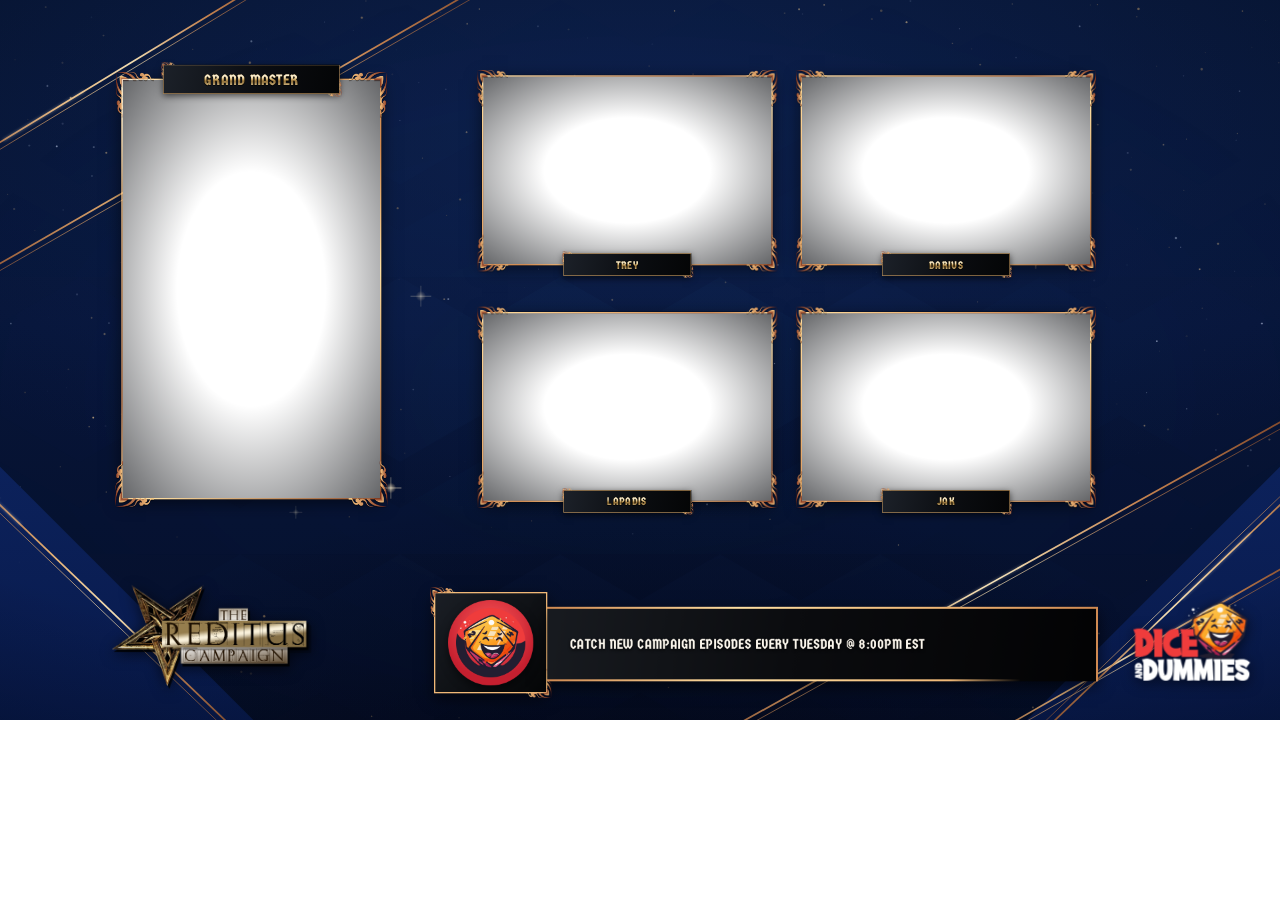
==== commit 841e15b9: "Takeover: gold logo with red TAKEOVER, logos behind frames, spotlight logos, reveal sound - Takeover" ====
--- a/index.html
+++ b/index.html
@@ -14,6 +14,7 @@
 <div id="stage"></div>
 <script>document.write('<script src="js/conditions.js?v=' + V + '"><\/script>');</script>
 <script>document.write('<script src="js/obs.js?v=' + V + '"><\/script>');</script>
+<script>document.write('<script src="js/takeover-sound.js?v=' + V + '"><\/script>');</script>
 <script>document.write('<script src="js/overlay.js?v=' + V + '"><\/script>');</script>
 </body>
 </html>
--- a/css/overlay.css
+++ b/css/overlay.css
@@ -257,9 +257,15 @@
 
 /* animated stat-card portrait (crops the waist-up loop to head and shoulders) */
 .portrait.vid { overflow: hidden; }
-.portrait.vid video { position: absolute; left: 50%; top: 0; height: 100%; transform-origin: 50% 8%;
-  transform: translateX(-50%) scale(1.75); transition: transform 2.4s cubic-bezier(.33,.0,.2,1), filter 1.6s ease; }
-.portrait.vid.intro video { transform: translateX(-50%) scale(1); filter: brightness(1.25) saturate(1.1); transition: none; }
+/* Smooth push-in: the video fills the box (no half-pixel centring) and only `transform` animates, on its own GPU layer.
+   The brief brightening is a separate layer that fades (opacity), so the video is never re-filtered mid-zoom. */
+.portrait.vid video { position: absolute; inset: 0; width: 100%; height: 100%; object-fit: cover; object-position: 50% 0;
+  transform-origin: 50% 8%; transform: translate3d(0, 0, 0) scale(1.75); will-change: transform; backface-visibility: hidden;
+  transition: transform 2.4s cubic-bezier(.33, 0, .2, 1); }
+.portrait.vid.intro video { transform: translate3d(0, 0, 0) scale(1); transition: none; }
+.portrait.vid .glow { position: absolute; inset: 0; z-index: 1; pointer-events: none; background: rgba(255, 238, 205, .12); mix-blend-mode: screen;
+  opacity: 0; will-change: opacity; transition: opacity 1.6s ease; }
+.portrait.vid.intro .glow { opacity: 1; transition: none; }
 .portrait.vid .sweep { position: absolute; inset: 0; z-index: 2; pointer-events: none; overflow: hidden; }
 .portrait.vid .sweep::before { content: ""; position: absolute; top: -20%; left: -80%; width: 55%; height: 140%; transform: rotate(18deg);
   background: linear-gradient(90deg, rgba(255,230,170,0), rgba(255,236,190,.55), rgba(255,230,170,0)); animation: cardSweep 1.6s .75s ease-out both; }
@@ -272,6 +278,13 @@
 /* ---------- live HP bars (D&D Beyond relay) ---------- */
 .hpbar { position: absolute; z-index: 4; transition: opacity .6s; }
 .hpbar.nodata { opacity: 0; }
+.hpbar.nonum .num { display: none; }
+/* low HP (under 15%): a slow red distress pulse round the camera frame */
+.frame.distress .edge { animation: hpdistress 2.6s ease-in-out infinite; }
+.frame.distress .vig { animation: hpdistressin 2.6s ease-in-out infinite; }
+@keyframes hpdistress { 0%, 100% { box-shadow: 0 0 0 1px rgba(0,0,0,.35), 0 6px 24px rgba(0,0,0,.55), 0 0 0 0 rgba(255, 40, 40, 0), 0 0 0 0 rgba(200, 0, 0, 0); }
+  50% { box-shadow: 0 0 0 1px rgba(0,0,0,.35), 0 6px 24px rgba(0,0,0,.55), 0 0 18px 4px rgba(255, 36, 36, .8), 0 0 42px 10px rgba(200, 0, 0, .45); } }
+@keyframes hpdistressin { 0%, 100% { box-shadow: inset 0 0 0 0 rgba(255, 30, 30, 0); } 50% { box-shadow: inset 0 0 60px 10px rgba(255, 30, 30, .45); } }
 .hpbar .trk { position: absolute; inset: 0; border-radius: 3px; overflow: hidden;
   background: linear-gradient(180deg, #120408, #2a0a10); box-shadow: 0 0 0 1.5px #c9a063, 0 0 0 3px rgba(5, 8, 20, .85), 0 3px 10px rgba(0, 0, 0, .6); }
 .hpbar .trk i { position: absolute; top: 0; bottom: 0; left: 0; }
@@ -303,3 +316,32 @@
 @keyframes stilldrift { 0% { transform: scale(1.02); background-position: 50% 28%; } 100% { transform: scale(1.09); background-position: 50% 34%; } }
 .frame .art.still { animation: stillpan 26s ease-in-out infinite alternate; }
 @keyframes stillpan { 0% { background-position: 50% 24%; } 100% { background-position: 50% 38%; } }
+
+/* ================= TAKEOVER (a guest GM takes over the stream) ================= */
+html.tko { --gold-hi: #ff8a7a; --gold: #d8281f; --gold-mid: #a1121a; --gold-lo: #4a0408; }
+html.tko #bg, html.tko .frame .edge, html.tko .frame .shine, html.tko .np, html.tko #ticker .box .corner { filter: url(#tkoblood); }
+html.tko .frame .corner { filter: url(#tkoblood) drop-shadow(0 1px 1px rgba(0,0,0,.6)); }
+html.tko .frame .edge { animation: tkobreathe 5.5s ease-in-out infinite; }
+@keyframes tkobreathe { 0%, 100% { box-shadow: 0 0 0 0 rgba(200, 10, 20, 0); } 50% { box-shadow: 0 0 22px 2px rgba(200, 10, 20, .45); } }
+html.tko #ticker .bar { background: linear-gradient(100deg, #1f0507 0%, #0c0203 45%, #030000 100%); }
+html.tko #ticker .box { background: linear-gradient(135deg, #22070a 0%, #060101 100%); }
+html.tko .logo.reditus { background-image: url("../assets/logos/reditus-horizontal-takeover.png"); }
+html.tko .intro-logo { background-image: url("../assets/logos/reditus-stacked-takeover.png"); }
+
+/* the reveal: glitch → static in the GM window → blood-water wave */
+html.tko-glitch #bg, html.tko-glitch #content, html.tko-glitch #ticker { animation: tkoglitch .22s steps(2, end) infinite; }
+@keyframes tkoglitch {
+  0% { transform: translate(0, 0); filter: none; }
+  20% { transform: translate(-9px, 3px) skewX(-2deg); filter: drop-shadow(7px 0 0 rgba(255, 0, 30, .8)) drop-shadow(-7px 0 0 rgba(0, 240, 255, .45)); }
+  40% { transform: translate(7px, -4px); filter: hue-rotate(-40deg) saturate(2.4) brightness(1.2); }
+  60% { transform: translate(-4px, 0) skewX(3deg); filter: drop-shadow(-9px 0 0 rgba(255, 0, 30, .85)) brightness(.8); }
+  80% { transform: translate(10px, 2px); filter: contrast(1.8) brightness(1.35); }
+  100% { transform: translate(0, 0); filter: none; }
+}
+.tko-scan { position: absolute; inset: 0; z-index: 40; pointer-events: none; mix-blend-mode: screen;
+  background: repeating-linear-gradient(0deg, rgba(255, 30, 40, .10) 0 2px, rgba(0, 0, 0, 0) 2px 5px);
+  animation: tkoscan .5s linear infinite, tkoflick .13s steps(2) infinite; }
+@keyframes tkoscan { to { background-position: 0 30px; } }
+@keyframes tkoflick { 50% { opacity: .35; } }
+.tko-static { position: absolute; z-index: 41; image-rendering: pixelated; pointer-events: none; }
+.tko-wave { position: absolute; z-index: 60; pointer-events: none; }
--- a/css/conditions.css
+++ b/css/conditions.css
@@ -190,9 +190,23 @@
 
 /* CONCENTRATING — faint runes fading in and out all round the frame; blue frame glow when it's the only effect */
 .crunes { position: absolute; inset: 0; }
-.crunes i { position: absolute; transform: translate(-50%, -50%); color: #cfe6ff; font-style: normal; line-height: 1; opacity: 0;
-  text-shadow: 0 0 6px #6fb0ff, 0 0 14px #3a7dff; animation: crune ease-in-out infinite; }
-@keyframes crune { 0% { opacity: 0; } 14% { opacity: .9; } 72% { opacity: .9; } 86%, 100% { opacity: 0; } }
+.crunes i { position: absolute; left: 0; top: 0; color: #cfe6ff; font-style: normal; line-height: 1; opacity: 0;
+  offset-rotate: 0deg; offset-anchor: 50% 50%;
+  text-shadow: 0 0 6px #6fb0ff, 0 0 14px #3a7dff;
+  animation-name: crune, crunelap; animation-timing-function: ease-in-out, linear; animation-iteration-count: infinite, infinite; }
+@keyframes crune { 0% { opacity: 0; } 14% { opacity: .72; } 72% { opacity: .72; } 86%, 100% { opacity: 0; } }
+@keyframes crunelap { from { offset-distance: 0%; } to { offset-distance: 100%; } }
+/* the counter-rotating blue glow: a soft ring of light that sweeps round the frame anticlockwise */
+@property --cca { syntax: "<angle>"; inherits: false; initial-value: 0deg; }
+.cconcring { position: absolute; inset: 0; padding: var(--rw); pointer-events: none; mix-blend-mode: screen;
+  background: conic-gradient(from var(--cca), rgba(90, 160, 255, 0) 0deg, rgba(160, 210, 255, .9) 30deg, rgba(90, 160, 255, .35) 60deg, rgba(90, 160, 255, 0) 100deg,
+    rgba(90, 160, 255, 0) 180deg, rgba(160, 210, 255, .9) 210deg, rgba(90, 160, 255, .35) 240deg, rgba(90, 160, 255, 0) 280deg);
+  -webkit-mask: linear-gradient(#000 0 0) content-box, linear-gradient(#000 0 0); -webkit-mask-composite: xor;
+  mask: linear-gradient(#000 0 0) content-box exclude, linear-gradient(#000 0 0);
+  filter: blur(calc(var(--rw) * .45)) drop-shadow(0 0 8px rgba(90, 160, 255, .8));
+  animation: cconcspin 14s linear infinite, cconcin 1.2s ease-out both; }
+@keyframes cconcspin { from { --cca: 360deg; } to { --cca: 0deg; } }
+@keyframes cconcin { from { opacity: 0; } }
 .frame.cf-concentrating .edge, .frame.cf-concentrating .corner { filter: sepia(1) hue-rotate(180deg) saturate(2.4) brightness(1.15) drop-shadow(0 0 7px #5aa0ff); animation: cconcglow 3s ease-in-out infinite; }
 @keyframes cconcglow { 50% { filter: sepia(1) hue-rotate(180deg) saturate(2.4) brightness(1.3) drop-shadow(0 0 14px #5aa0ff); } }
 
